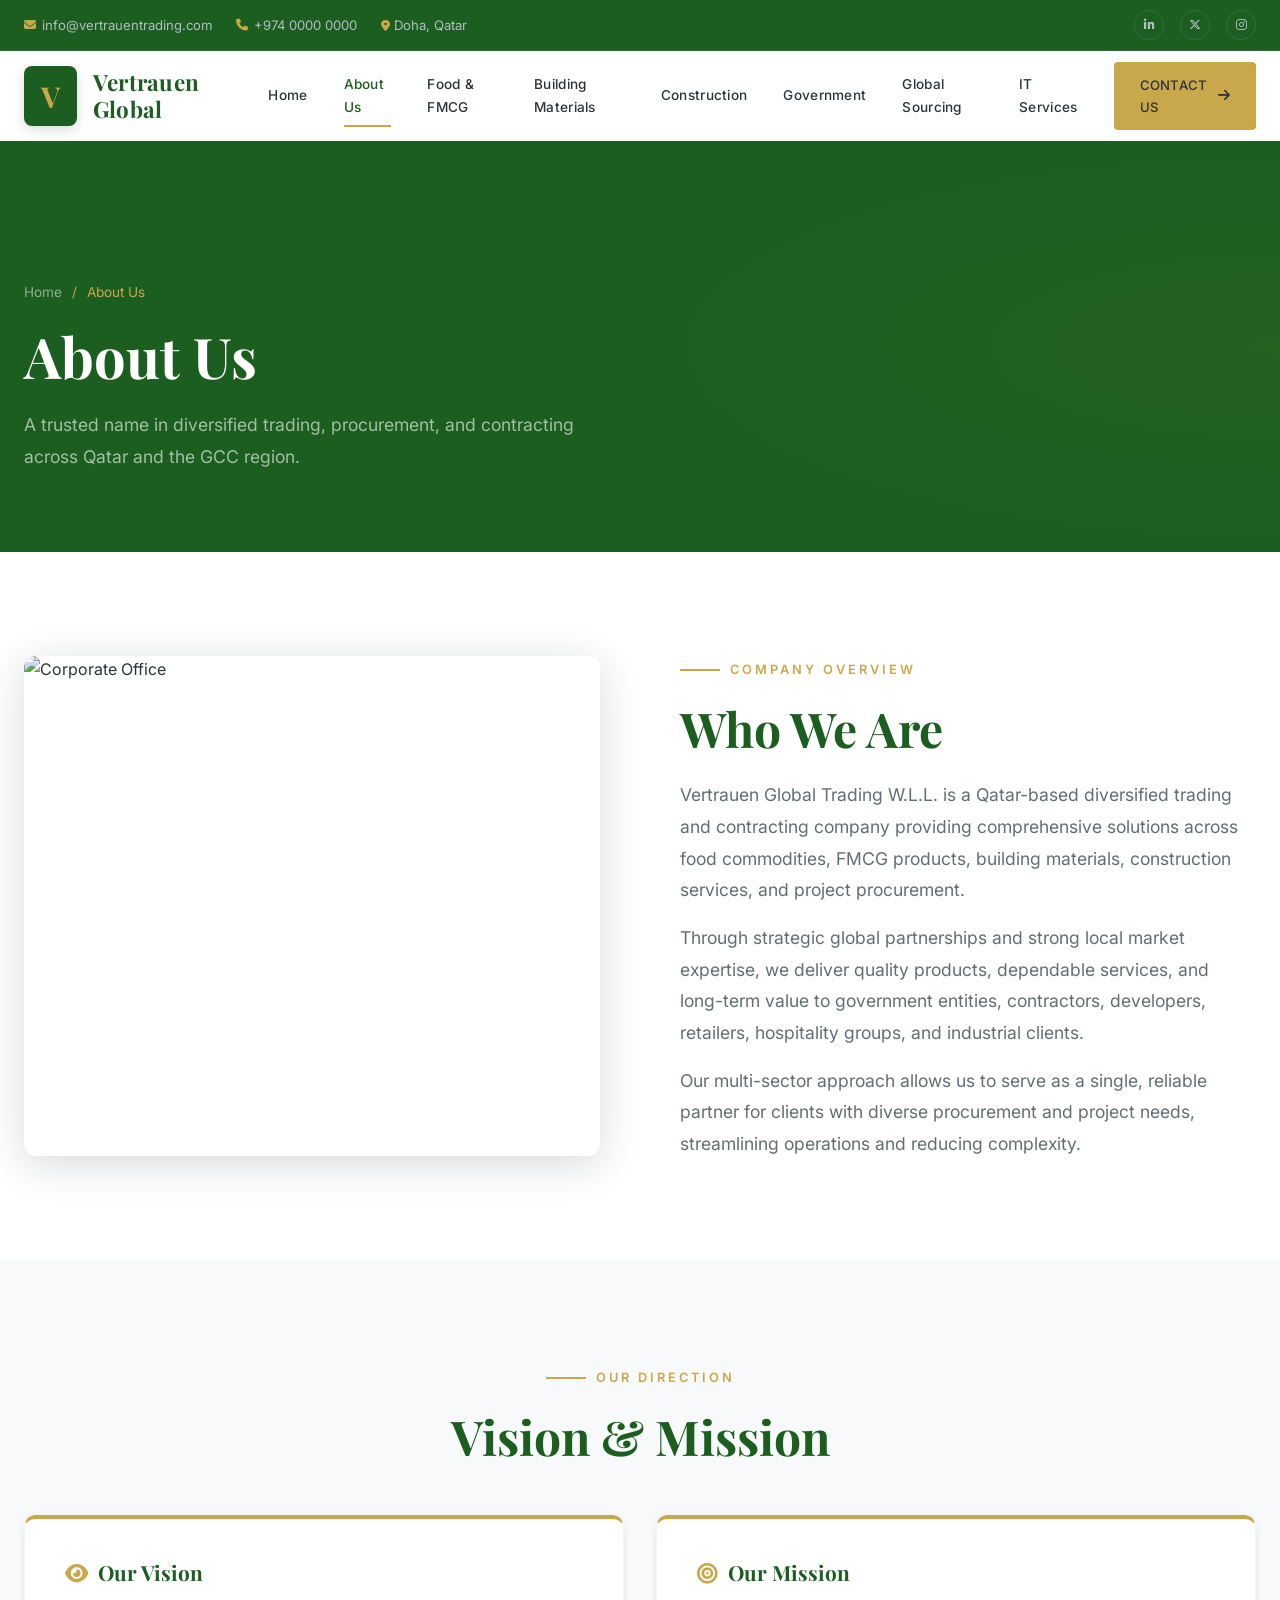
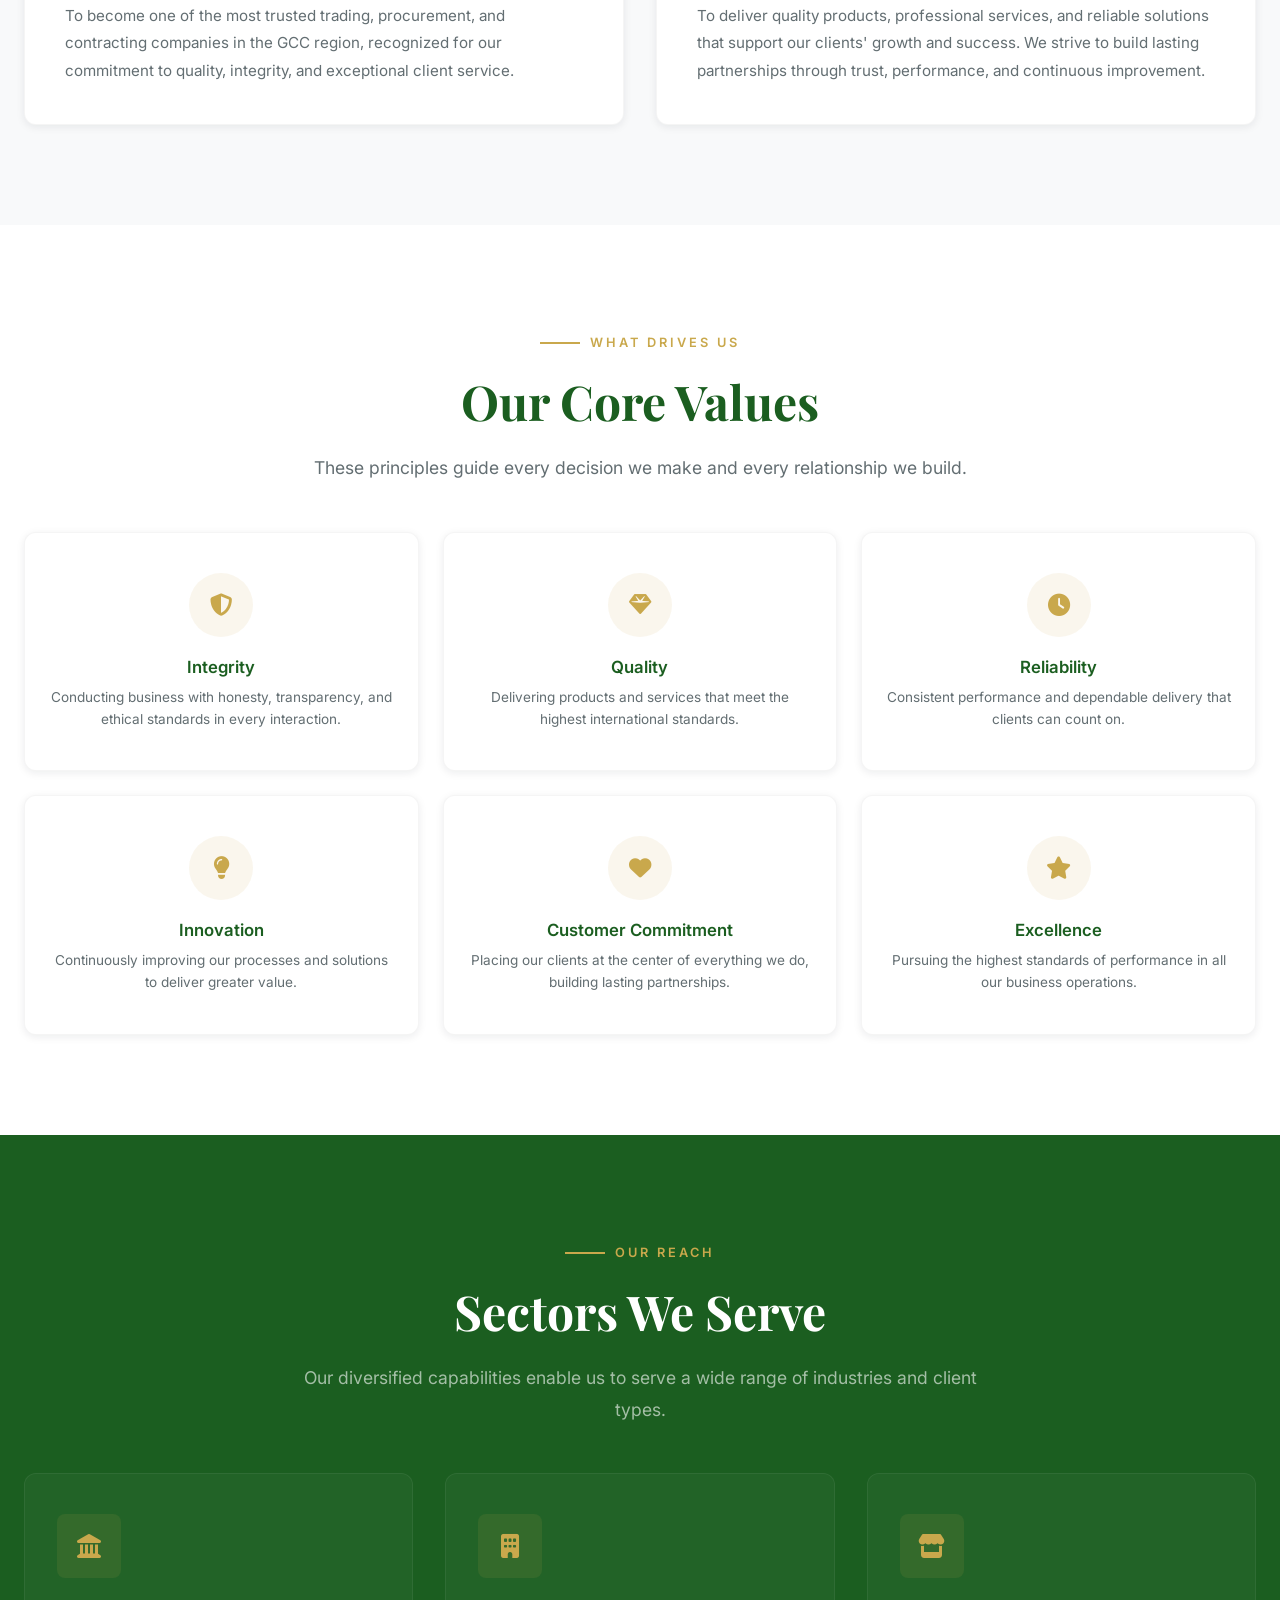
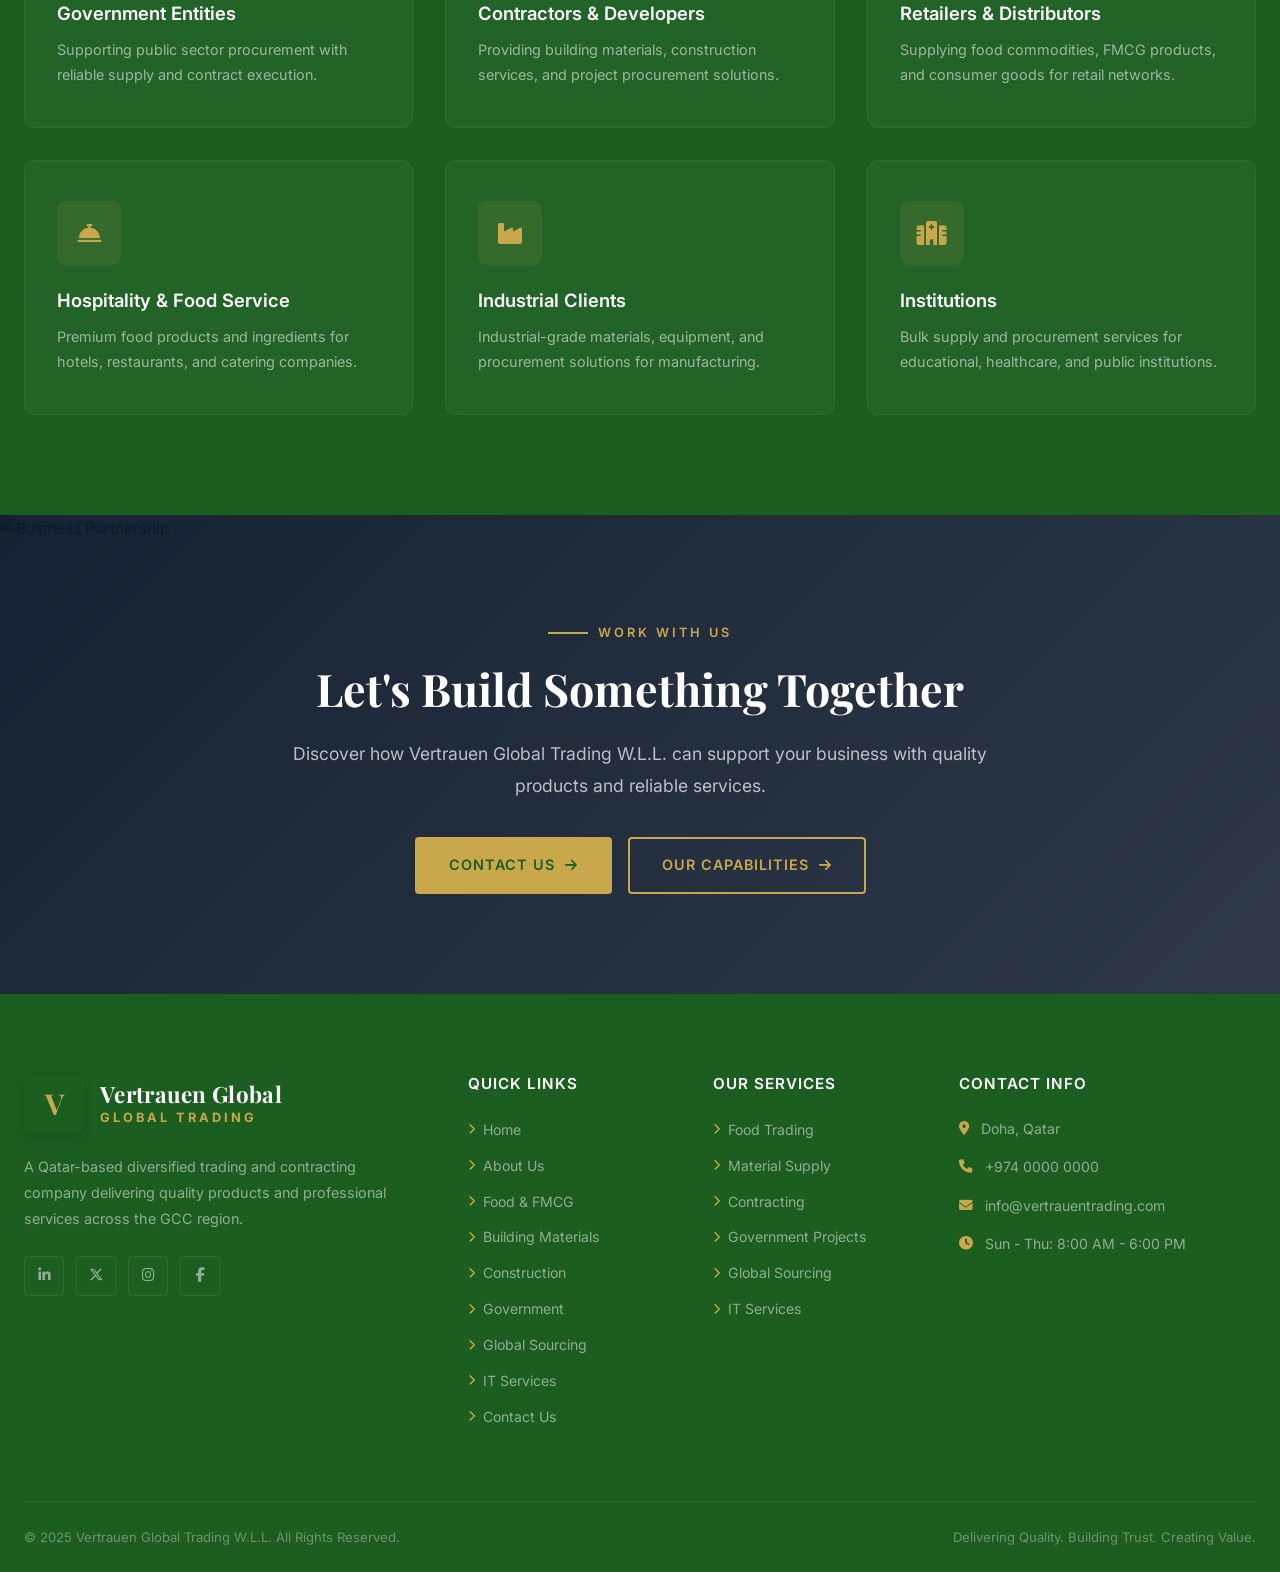
==== about.html @ f5f372e2 "Initial commit" ====
<!DOCTYPE html>
<html lang="en">
<head>
  <meta charset="UTF-8">
  <meta name="viewport" content="width=device-width, initial-scale=1.0">
  <title>About Us | Vertrauen Global Trading W.L.L.</title>
  <meta name="description" content="Learn about Vertrauen Global Trading W.L.L. - our vision, mission, core values, and commitment to delivering quality across Qatar and the GCC.">
  <link rel="stylesheet" href="css/style.css">
  <link rel="stylesheet" href="https://cdnjs.cloudflare.com/ajax/libs/font-awesome/6.5.1/css/all.min.css">
</head>
<body>

  <div class="top-bar">
    <div class="container">
      <div class="top-bar-left">
        <a href="mailto:info@vertrauentrading.com"><i class="fas fa-envelope"></i> info@vertrauentrading.com</a>
        <a href="tel:+97400000000"><i class="fas fa-phone"></i> +974 0000 0000</a>
        <span><i class="fas fa-map-marker-alt"></i> Doha, Qatar</span>
      </div>
      <div class="top-bar-right">
        <a href="#" aria-label="LinkedIn"><i class="fab fa-linkedin-in"></i></a>
        <a href="#" aria-label="Twitter"><i class="fab fa-x-twitter"></i></a>
        <a href="#" aria-label="Instagram"><i class="fab fa-instagram"></i></a>
      </div>
    </div>
  </div>

  <header class="header">
    <div class="container">
      <a href="index.html" class="logo">
        <div class="logo-icon"><span>V</span></div>
        <div class="logo-text">
          <span class="company-name">Vertrauen Global</span>
        </div>
      </a>
      <nav class="nav-menu">
        <a href="index.html">Home</a>
        <a href="about.html" class="active">About Us</a>
        <a href="food-fmcg.html">Food & FMCG</a>
        <a href="building-materials.html">Building Materials</a>
        <a href="construction.html">Construction</a>
        <a href="government.html">Government</a>
        <a href="global-sourcing.html">Global Sourcing</a>
        <a href="it-services.html">IT Services</a>
        <div class="nav-cta">
          <a href="contact.html" class="btn btn-primary">Contact Us <i class="fas fa-arrow-right"></i></a>
        </div>
      </nav>
      <div class="hamburger">
        <span></span>
        <span></span>
        <span></span>
      </div>
    </div>
  </header>

  <div class="mobile-overlay"></div>

  <section class="page-header">
    <div class="container">
      <div class="breadcrumb">
        <a href="index.html">Home</a>
        <span class="separator">/</span>
        <span class="current">About Us</span>
      </div>
      <h1>About Us</h1>
      <p>A trusted name in diversified trading, procurement, and contracting across Qatar and the GCC region.</p>
    </div>
  </section>

  <section class="section-padding">
    <div class="container">
      <div class="about-content-section">
        <div class="about-image fade-in-left">
          <img src="https://images.unsplash.com/photo-1486406146926-c627a92ad1ab?w=800&q=80" alt="Corporate Office">
        </div>
        <div class="fade-in-right">
          <span class="section-label">Company Overview</span>
          <h2 class="section-title">Who We Are</h2>
          <p class="section-subtitle">Vertrauen Global Trading W.L.L. is a Qatar-based diversified trading and contracting company providing comprehensive solutions across food commodities, FMCG products, building materials, construction services, and project procurement.</p>
          <p class="section-subtitle" style="margin-top: 16px;">Through strategic global partnerships and strong local market expertise, we deliver quality products, dependable services, and long-term value to government entities, contractors, developers, retailers, hospitality groups, and industrial clients.</p>
          <p class="section-subtitle" style="margin-top: 16px;">Our multi-sector approach allows us to serve as a single, reliable partner for clients with diverse procurement and project needs, streamlining operations and reducing complexity.</p>
        </div>
      </div>
    </div>
  </section>

  <section class="section-padding bg-light">
    <div class="container">
      <div style="text-align: center;" class="fade-in">
        <span class="section-label" style="justify-content: center;">Our Direction</span>
        <h2 class="section-title">Vision & Mission</h2>
      </div>
      <div class="vision-mission-grid">
        <div class="vm-card fade-in">
          <h3><i class="fas fa-eye text-gold" style="margin-right: 10px;"></i>Our Vision</h3>
          <p>To become one of the most trusted trading, procurement, and contracting companies in the GCC region, recognized for our commitment to quality, integrity, and exceptional client service.</p>
        </div>
        <div class="vm-card fade-in">
          <h3><i class="fas fa-bullseye text-gold" style="margin-right: 10px;"></i>Our Mission</h3>
          <p>To deliver quality products, professional services, and reliable solutions that support our clients' growth and success. We strive to build lasting partnerships through trust, performance, and continuous improvement.</p>
        </div>
      </div>
    </div>
  </section>

  <section class="section-padding">
    <div class="container">
      <div style="text-align: center;" class="fade-in">
        <span class="section-label" style="justify-content: center;">What Drives Us</span>
        <h2 class="section-title">Our Core Values</h2>
        <p class="section-subtitle" style="margin: 0 auto;">These principles guide every decision we make and every relationship we build.</p>
      </div>
      <div class="values-grid">
        <div class="value-card fade-in">
          <div class="value-card-icon"><i class="fas fa-shield-alt"></i></div>
          <h3>Integrity</h3>
          <p>Conducting business with honesty, transparency, and ethical standards in every interaction.</p>
        </div>
        <div class="value-card fade-in">
          <div class="value-card-icon"><i class="fas fa-gem"></i></div>
          <h3>Quality</h3>
          <p>Delivering products and services that meet the highest international standards.</p>
        </div>
        <div class="value-card fade-in">
          <div class="value-card-icon"><i class="fas fa-clock"></i></div>
          <h3>Reliability</h3>
          <p>Consistent performance and dependable delivery that clients can count on.</p>
        </div>
        <div class="value-card fade-in">
          <div class="value-card-icon"><i class="fas fa-lightbulb"></i></div>
          <h3>Innovation</h3>
          <p>Continuously improving our processes and solutions to deliver greater value.</p>
        </div>
        <div class="value-card fade-in">
          <div class="value-card-icon"><i class="fas fa-heart"></i></div>
          <h3>Customer Commitment</h3>
          <p>Placing our clients at the center of everything we do, building lasting partnerships.</p>
        </div>
        <div class="value-card fade-in">
          <div class="value-card-icon"><i class="fas fa-star"></i></div>
          <h3>Excellence</h3>
          <p>Pursuing the highest standards of performance in all our business operations.</p>
        </div>
      </div>
    </div>
  </section>

  <section class="section-padding bg-navy">
    <div class="container">
      <div style="text-align: center;" class="fade-in">
        <span class="section-label" style="justify-content: center;">Our Reach</span>
        <h2 class="section-title" style="color: var(--white);">Sectors We Serve</h2>
        <p class="section-subtitle" style="margin: 0 auto; color: rgba(255,255,255,0.6);">Our diversified capabilities enable us to serve a wide range of industries and client types.</p>
      </div>
      <div class="why-grid" style="margin-top: 48px;">
        <div class="why-card fade-in">
          <div class="why-card-icon"><i class="fas fa-landmark"></i></div>
          <h3>Government Entities</h3>
          <p>Supporting public sector procurement with reliable supply and contract execution.</p>
        </div>
        <div class="why-card fade-in">
          <div class="why-card-icon"><i class="fas fa-building"></i></div>
          <h3>Contractors & Developers</h3>
          <p>Providing building materials, construction services, and project procurement solutions.</p>
        </div>
        <div class="why-card fade-in">
          <div class="why-card-icon"><i class="fas fa-store"></i></div>
          <h3>Retailers & Distributors</h3>
          <p>Supplying food commodities, FMCG products, and consumer goods for retail networks.</p>
        </div>
        <div class="why-card fade-in">
          <div class="why-card-icon"><i class="fas fa-concierge-bell"></i></div>
          <h3>Hospitality & Food Service</h3>
          <p>Premium food products and ingredients for hotels, restaurants, and catering companies.</p>
        </div>
        <div class="why-card fade-in">
          <div class="why-card-icon"><i class="fas fa-industry"></i></div>
          <h3>Industrial Clients</h3>
          <p>Industrial-grade materials, equipment, and procurement solutions for manufacturing.</p>
        </div>
        <div class="why-card fade-in">
          <div class="why-card-icon"><i class="fas fa-hospital"></i></div>
          <h3>Institutions</h3>
          <p>Bulk supply and procurement services for educational, healthcare, and public institutions.</p>
        </div>
      </div>
    </div>
  </section>

  <section class="cta-section">
    <div class="cta-bg">
      <img src="https://images.unsplash.com/photo-1497366216548-37526070297c?w=1920&q=80" alt="Business Partnership">
      <div class="overlay"></div>
    </div>
    <div class="container">
      <div class="cta-content fade-in">
        <span class="section-label" style="justify-content: center;">Work With Us</span>
        <h2>Let's Build Something Together</h2>
        <p>Discover how Vertrauen Global Trading W.L.L. can support your business with quality products and reliable services.</p>
        <div class="cta-buttons">
          <a href="contact.html" class="btn btn-primary">Contact Us <i class="fas fa-arrow-right"></i></a>
          <a href="global-sourcing.html" class="btn btn-outline-gold">Our Capabilities <i class="fas fa-arrow-right"></i></a>
        </div>
      </div>
    </div>
  </section>

  <footer class="footer">
    <div class="container">
      <div class="footer-grid">
        <div class="footer-brand">
          <a href="index.html" class="logo">
            <div class="logo-icon"><span>V</span></div>
            <div class="logo-text">
              <span class="company-name">Vertrauen Global</span>
              <span class="company-tagline">Global Trading</span>
            </div>
          </a>
          <p>A Qatar-based diversified trading and contracting company delivering quality products and professional services across the GCC region.</p>
          <div class="footer-social">
            <a href="#" aria-label="LinkedIn"><i class="fab fa-linkedin-in"></i></a>
            <a href="#" aria-label="Twitter"><i class="fab fa-x-twitter"></i></a>
            <a href="#" aria-label="Instagram"><i class="fab fa-instagram"></i></a>
            <a href="#" aria-label="Facebook"><i class="fab fa-facebook-f"></i></a>
          </div>
        </div>
        <div class="footer-column">
          <h4>Quick Links</h4>
          <ul>
            <li><a href="index.html"><i class="fas fa-chevron-right"></i> Home</a></li>
            <li><a href="about.html"><i class="fas fa-chevron-right"></i> About Us</a></li>
            <li><a href="food-fmcg.html"><i class="fas fa-chevron-right"></i> Food & FMCG</a></li>
            <li><a href="building-materials.html"><i class="fas fa-chevron-right"></i> Building Materials</a></li>
            <li><a href="construction.html"><i class="fas fa-chevron-right"></i> Construction</a></li>
            <li><a href="government.html"><i class="fas fa-chevron-right"></i> Government</a></li>
            <li><a href="global-sourcing.html"><i class="fas fa-chevron-right"></i> Global Sourcing</a></li>
            <li><a href="it-services.html"><i class="fas fa-chevron-right"></i> IT Services</a></li>
            <li><a href="contact.html"><i class="fas fa-chevron-right"></i> Contact Us</a></li>
          </ul>
        </div>
        <div class="footer-column">
          <h4>Our Services</h4>
          <ul>
            <li><a href="food-fmcg.html"><i class="fas fa-chevron-right"></i> Food Trading</a></li>
            <li><a href="building-materials.html"><i class="fas fa-chevron-right"></i> Material Supply</a></li>
            <li><a href="construction.html"><i class="fas fa-chevron-right"></i> Contracting</a></li>
            <li><a href="government.html"><i class="fas fa-chevron-right"></i> Government Projects</a></li>
            <li><a href="global-sourcing.html"><i class="fas fa-chevron-right"></i> Global Sourcing</a></li>
            <li><a href="it-services.html"><i class="fas fa-chevron-right"></i> IT Services</a></li>
          </ul>
        </div>
        <div class="footer-column">
          <h4>Contact Info</h4>
          <div class="footer-contact-item">
            <i class="fas fa-map-marker-alt"></i>
            <p>Doha, Qatar</p>
          </div>
          <div class="footer-contact-item">
            <i class="fas fa-phone"></i>
            <p>+974 0000 0000</p>
          </div>
          <div class="footer-contact-item">
            <i class="fas fa-envelope"></i>
            <p>info@vertrauentrading.com</p>
          </div>
          <div class="footer-contact-item">
            <i class="fas fa-clock"></i>
            <p>Sun - Thu: 8:00 AM - 6:00 PM</p>
          </div>
        </div>
      </div>
      <div class="footer-bottom">
        <p>&copy; 2025 Vertrauen Global Trading W.L.L. All Rights Reserved.</p>
        <p>Delivering Quality. Building Trust. Creating Value.</p>
      </div>
    </div>
  </footer>

  <script src="js/main.js"></script>
</body>
</html>
---- css/style.css ----
@import url('https://fonts.googleapis.com/css2?family=Inter:wght@300;400;500;600;700;800;900&family=Playfair+Display:wght@400;500;600;700&display=swap');

:root {
  --navy: #1b5e20;
  --navy-light: #2e7d32;
  --navy-medium: #256d2b;
  --dark-grey: #2d3436;
  --medium-grey: #636e72;
  --light-grey: #b2bec3;
  --off-white: #f8f9fa;
  --white: #ffffff;
  --gold: #c9a84c;
  --gold-light: #d4b85a;
  --gold-dark: #b8973f;
  --shadow-sm: 0 2px 8px rgba(10, 22, 40, 0.08);
  --shadow-md: 0 4px 20px rgba(10, 22, 40, 0.12);
  --shadow-lg: 0 8px 40px rgba(10, 22, 40, 0.16);
  --shadow-xl: 0 16px 60px rgba(10, 22, 40, 0.2);
  --transition: all 0.3s cubic-bezier(0.4, 0, 0.2, 1);
  --transition-slow: all 0.5s cubic-bezier(0.4, 0, 0.2, 1);
  --radius-sm: 4px;
  --radius-md: 8px;
  --radius-lg: 12px;
  --radius-xl: 16px;
  --max-width: 1280px;
}

*, *::before, *::after {
  margin: 0;
  padding: 0;
  box-sizing: border-box;
}

html {
  scroll-behavior: smooth;
  font-size: 16px;
}

body {
  font-family: 'Inter', -apple-system, BlinkMacSystemFont, sans-serif;
  color: var(--dark-grey);
  background: var(--white);
  line-height: 1.7;
  overflow-x: hidden;
  -webkit-font-smoothing: antialiased;
  -moz-osx-font-smoothing: grayscale;
}

h1, h2, h3, h4, h5, h6 {
  font-family: 'Playfair Display', Georgia, serif;
  color: var(--navy);
  line-height: 1.3;
  font-weight: 700;
}

a {
  text-decoration: none;
  color: inherit;
  transition: var(--transition);
}

img {
  max-width: 100%;
  height: auto;
  display: block;
}

ul {
  list-style: none;
}

.container {
  max-width: var(--max-width);
  margin: 0 auto;
  padding: 0 24px;
}

.section-padding {
  padding: 100px 0;
}

.section-padding-sm {
  padding: 60px 0;
}

.bg-navy {
  background-color: var(--navy);
}

.bg-light {
  background-color: var(--off-white);
}

.text-gold {
  color: var(--gold);
}

.text-white {
  color: var(--white);
}

.section-label {
  display: inline-flex;
  align-items: center;
  gap: 10px;
  font-family: 'Inter', sans-serif;
  font-size: 0.8rem;
  font-weight: 600;
  text-transform: uppercase;
  letter-spacing: 3px;
  color: var(--gold);
  margin-bottom: 16px;
}

.section-label::before {
  content: '';
  display: inline-block;
  width: 40px;
  height: 2px;
  background: var(--gold);
}

.section-title {
  font-size: clamp(2rem, 4vw, 3rem);
  margin-bottom: 20px;
  color: var(--navy);
}

.section-subtitle {
  font-family: 'Inter', sans-serif;
  font-size: 1.1rem;
  color: var(--medium-grey);
  max-width: 680px;
  line-height: 1.8;
  font-weight: 400;
}

.btn {
  display: inline-flex;
  align-items: center;
  gap: 10px;
  padding: 14px 32px;
  font-family: 'Inter', sans-serif;
  font-size: 0.9rem;
  font-weight: 600;
  border: 2px solid transparent;
  border-radius: var(--radius-sm);
  cursor: pointer;
  transition: var(--transition);
  text-transform: uppercase;
  letter-spacing: 1px;
  position: relative;
  overflow: hidden;
}

.btn-primary {
  background: var(--gold);
  color: var(--navy);
  border-color: var(--gold);
}

.btn-primary:hover {
  background: var(--gold-dark);
  border-color: var(--gold-dark);
  transform: translateY(-2px);
  box-shadow: 0 8px 24px rgba(201, 168, 76, 0.3);
}

.btn-secondary {
  background: transparent;
  color: var(--white);
  border-color: var(--white);
}

.btn-secondary:hover {
  background: var(--white);
  color: var(--navy);
  transform: translateY(-2px);
}

.btn-outline {
  background: transparent;
  color: var(--navy);
  border-color: var(--navy);
}

.btn-outline:hover {
  background: var(--navy);
  color: var(--white);
  transform: translateY(-2px);
}

.btn-outline-gold {
  background: transparent;
  color: var(--gold);
  border-color: var(--gold);
}

.btn-outline-gold:hover {
  background: var(--gold);
  color: var(--navy);
  transform: translateY(-2px);
}

.btn i {
  font-size: 0.85rem;
  transition: var(--transition);
}

.btn:hover i {
  transform: translateX(4px);
}

/* ========== TOP BAR ========== */
.top-bar {
  background: var(--navy);
  padding: 10px 0;
  border-bottom: 1px solid rgba(255, 255, 255, 0.08);
  font-size: 0.82rem;
  color: var(--light-grey);
}

.top-bar .container {
  display: flex;
  justify-content: space-between;
  align-items: center;
}

.top-bar-left {
  display: flex;
  align-items: center;
  gap: 24px;
}

.top-bar-left a {
  color: var(--light-grey);
  display: flex;
  align-items: center;
  gap: 6px;
}

.top-bar-left a:hover {
  color: var(--gold);
}

.top-bar-left i {
  color: var(--gold);
  font-size: 0.75rem;
}

.top-bar-right {
  display: flex;
  align-items: center;
  gap: 16px;
}

.top-bar-right a {
  color: var(--light-grey);
  width: 30px;
  height: 30px;
  display: flex;
  align-items: center;
  justify-content: center;
  border-radius: 50%;
  border: 1px solid rgba(255, 255, 255, 0.1);
  font-size: 0.75rem;
}

.top-bar-right a:hover {
  color: var(--gold);
  border-color: var(--gold);
}

/* ========== HEADER / NAVBAR ========== */
.header {
  background: var(--white);
  position: sticky;
  top: 0;
  z-index: 1000;
  transition: var(--transition);
  box-shadow: none;
}

.header.scrolled {
  box-shadow: var(--shadow-md);
}

.header .container {
  display: flex;
  justify-content: space-between;
  align-items: center;
  padding-top: 0;
  padding-bottom: 0;
  min-height: 90px;
}

.logo {
  display: flex;
  align-items: center;
  gap: 16px;
  z-index: 1001;
}

.logo-icon {
  width: 60px;
  height: 60px;
  background: var(--navy);
  border-radius: var(--radius-md);
  display: flex;
  align-items: center;
  justify-content: center;
  position: relative;
  box-shadow: 0 4px 12px rgba(10, 22, 40, 0.15);
}

.logo-icon span {
  font-family: 'Playfair Display', serif;
  font-size: 1.8rem;
  font-weight: 700;
  color: var(--gold);
}

.logo-text {
  display: flex;
  flex-direction: column;
  line-height: 1.3;
}

.logo-text .company-name {
  font-family: 'Playfair Display', serif;
  font-size: 1.4rem;
  font-weight: 700;
  color: var(--navy);
  letter-spacing: 0.3px;
  line-height: 1.2;
}

.logo-text .company-tagline {
  font-size: 0.8rem;
  text-transform: uppercase;
  letter-spacing: 3px;
  color: var(--gold);
  font-weight: 700;
  margin-top: 2px;
}

.nav-menu {
  display: flex;
  align-items: center;
  gap: 4px;
}

.nav-menu a {
  font-family: 'Inter', sans-serif;
  font-size: 0.85rem;
  font-weight: 500;
  color: var(--dark-grey);
  padding: 8px 16px;
  border-radius: var(--radius-sm);
  position: relative;
  letter-spacing: 0.3px;
}

.nav-menu a::after {
  content: '';
  position: absolute;
  bottom: 0;
  left: 16px;
  right: 16px;
  height: 2px;
  background: var(--gold);
  transform: scaleX(0);
  transition: var(--transition);
}

.nav-menu a:hover,
.nav-menu a.active {
  color: var(--navy);
}

.nav-menu a:hover::after,
.nav-menu a.active::after {
  transform: scaleX(1);
}

.nav-cta {
  margin-left: 16px;
}

.nav-cta .btn {
  padding: 10px 24px;
  font-size: 0.82rem;
}

.hamburger {
  display: none;
  flex-direction: column;
  gap: 5px;
  cursor: pointer;
  z-index: 1001;
  padding: 8px;
}

.hamburger span {
  width: 24px;
  height: 2px;
  background: var(--navy);
  transition: var(--transition);
  border-radius: 2px;
}

.hamburger.active span:nth-child(1) {
  transform: rotate(45deg) translate(5px, 5px);
}

.hamburger.active span:nth-child(2) {
  opacity: 0;
}

.hamburger.active span:nth-child(3) {
  transform: rotate(-45deg) translate(5px, -5px);
}

/* ========== HERO SECTION ========== */
.hero {
  position: relative;
  min-height: 92vh;
  display: flex;
  align-items: center;
  overflow: hidden;
  background: var(--navy);
}

.hero-slider {
  position: absolute;
  inset: 0;
  z-index: 1;
}

.hero-slide {
  position: absolute;
  inset: 0;
  opacity: 0;
  transition: opacity 1.2s ease;
}

.hero-slide.active {
  opacity: 1;
}

.hero-slide img {
  width: 100%;
  height: 100%;
  object-fit: cover;
}

.hero-overlay {
  position: absolute;
  inset: 0;
  background: linear-gradient(135deg, rgba(10, 22, 40, 0.92) 0%, rgba(10, 22, 40, 0.7) 50%, rgba(10, 22, 40, 0.5) 100%);
  z-index: 2;
}

.hero-content {
  position: relative;
  z-index: 3;
  max-width: 780px;
  padding: 40px 0;
}

.hero-label {
  display: inline-flex;
  align-items: center;
  gap: 12px;
  font-size: 0.95rem;
  font-weight: 700;
  text-transform: uppercase;
  letter-spacing: 3px;
  color: var(--gold);
  margin-bottom: 28px;
  padding: 8px 20px;
  background: rgba(201, 168, 76, 0.1);
  border: 1px solid rgba(201, 168, 76, 0.3);
  border-radius: var(--radius-sm);
}

.hero-label::before {
  content: '';
  width: 40px;
  height: 3px;
  background: var(--gold);
}

.hero h1 {
  font-size: clamp(2.8rem, 6vw, 4.5rem);
  color: var(--white);
  margin-bottom: 24px;
  line-height: 1.15;
  font-weight: 700;
}

.hero h1 .highlight {
  color: var(--gold);
}

.hero p {
  font-size: 1.15rem;
  color: rgba(255, 255, 255, 0.8);
  margin-bottom: 40px;
  line-height: 1.8;
  max-width: 560px;
}

.hero-buttons {
  display: flex;
  gap: 16px;
  flex-wrap: wrap;
}

.hero-stats {
  position: relative;
  z-index: 3;
  display: flex;
  gap: 60px;
  margin-top: 80px;
  padding-top: 40px;
  border-top: 1px solid rgba(255, 255, 255, 0.1);
}

.hero-stat h3 {
  font-family: 'Inter', sans-serif;
  font-size: 2.5rem;
  font-weight: 800;
  color: var(--gold);
  line-height: 1;
  margin-bottom: 4px;
}

.hero-stat p {
  font-size: 0.85rem;
  color: rgba(255, 255, 255, 0.6);
  margin-bottom: 0;
  text-transform: uppercase;
  letter-spacing: 1px;
}

.hero-slider-dots {
  position: absolute;
  bottom: 40px;
  right: 40px;
  z-index: 4;
  display: flex;
  gap: 10px;
}

.hero-slider-dots .dot {
  width: 12px;
  height: 12px;
  border-radius: 50%;
  border: 2px solid rgba(255, 255, 255, 0.4);
  cursor: pointer;
  transition: var(--transition);
}

.hero-slider-dots .dot.active {
  background: var(--gold);
  border-color: var(--gold);
}

/* ========== ABOUT PREVIEW ========== */
.about-preview {
  position: relative;
}

.about-preview .container {
  display: grid;
  grid-template-columns: 1fr 1fr;
  gap: 80px;
  align-items: center;
}

.about-image-wrapper {
  position: relative;
}

.about-image-main {
  border-radius: var(--radius-lg);
  overflow: hidden;
  box-shadow: var(--shadow-lg);
  position: relative;
  z-index: 2;
}

.about-image-main img {
  width: 100%;
  height: 480px;
  object-fit: cover;
}

.about-image-accent {
  position: absolute;
  bottom: -30px;
  right: -30px;
  width: 240px;
  height: 240px;
  background: var(--gold);
  border-radius: var(--radius-lg);
  z-index: 1;
  display: flex;
  align-items: center;
  justify-content: center;
  flex-direction: column;
  padding: 24px;
  text-align: center;
  box-shadow: var(--shadow-lg);
}

.about-image-accent h3 {
  font-family: 'Playfair Display', serif;
  font-size: 1.8rem;
  font-weight: 700;
  color: var(--navy);
  line-height: 1.2;
}

.about-image-accent p {
  font-size: 0.85rem;
  font-weight: 700;
  text-transform: uppercase;
  letter-spacing: 2px;
  color: var(--navy);
  margin-top: 8px;
  line-height: 1.4;
}

.about-content .section-subtitle {
  margin-bottom: 32px;
}

.about-features {
  display: grid;
  grid-template-columns: 1fr 1fr;
  gap: 20px;
  margin-bottom: 36px;
}

.about-feature {
  display: flex;
  align-items: center;
  gap: 12px;
}

.about-feature i {
  width: 36px;
  height: 36px;
  background: rgba(201, 168, 76, 0.1);
  border-radius: 50%;
  display: flex;
  align-items: center;
  justify-content: center;
  color: var(--gold);
  font-size: 0.85rem;
  flex-shrink: 0;
}

.about-feature span {
  font-size: 0.9rem;
  font-weight: 500;
  color: var(--dark-grey);
}

/* ========== DIVISIONS / SERVICES ========== */
.divisions-grid {
  display: grid;
  grid-template-columns: repeat(3, 1fr);
  gap: 32px;
  margin-top: 60px;
}

.division-card {
  background: var(--white);
  border-radius: var(--radius-lg);
  overflow: hidden;
  box-shadow: var(--shadow-sm);
  transition: var(--transition);
  border: 1px solid rgba(0, 0, 0, 0.04);
  position: relative;
}

.division-card:hover {
  transform: translateY(-8px);
  box-shadow: var(--shadow-xl);
}

.division-card-image {
  height: 240px;
  overflow: hidden;
  position: relative;
}

.division-card-image img {
  width: 100%;
  height: 100%;
  object-fit: cover;
  transition: var(--transition-slow);
}

.division-card:hover .division-card-image img {
  transform: scale(1.08);
}

.division-card-image .overlay {
  position: absolute;
  inset: 0;
  background: linear-gradient(to top, rgba(10, 22, 40, 0.7) 0%, transparent 60%);
}

.division-card-icon {
  position: absolute;
  top: 20px;
  right: 20px;
  width: 56px;
  height: 56px;
  background: var(--gold);
  border-radius: var(--radius-md);
  display: flex;
  align-items: center;
  justify-content: center;
  color: var(--navy);
  font-size: 1.4rem;
  z-index: 2;
}

.division-card-body {
  padding: 32px;
}

.division-card-body h3 {
  font-size: 1.35rem;
  margin-bottom: 12px;
}

.division-card-body p {
  font-size: 0.92rem;
  color: var(--medium-grey);
  margin-bottom: 20px;
  line-height: 1.7;
}

.division-card-body .card-link {
  font-family: 'Inter', sans-serif;
  font-size: 0.85rem;
  font-weight: 600;
  color: var(--gold);
  display: inline-flex;
  align-items: center;
  gap: 8px;
  text-transform: uppercase;
  letter-spacing: 1px;
}

.division-card-body .card-link:hover {
  color: var(--gold-dark);
  gap: 12px;
}

/* ========== WHY CHOOSE US ========== */
.why-choose {
  background: var(--navy);
  position: relative;
  overflow: hidden;
}

.why-choose::before {
  content: '';
  position: absolute;
  top: -50%;
  right: -20%;
  width: 600px;
  height: 600px;
  background: radial-gradient(circle, rgba(201, 168, 76, 0.06) 0%, transparent 70%);
  border-radius: 50%;
}

.why-choose .section-title {
  color: var(--white);
}

.why-choose .section-subtitle {
  color: rgba(255, 255, 255, 0.6);
}

.why-grid {
  display: grid;
  grid-template-columns: repeat(3, 1fr);
  gap: 32px;
  margin-top: 60px;
}

.why-card {
  padding: 40px 32px;
  border-radius: var(--radius-lg);
  background: rgba(255, 255, 255, 0.03);
  border: 1px solid rgba(255, 255, 255, 0.06);
  transition: var(--transition);
  position: relative;
}

.why-card:hover {
  background: rgba(255, 255, 255, 0.06);
  transform: translateY(-4px);
  border-color: rgba(201, 168, 76, 0.2);
}

.why-card-icon {
  width: 64px;
  height: 64px;
  background: rgba(201, 168, 76, 0.1);
  border-radius: var(--radius-md);
  display: flex;
  align-items: center;
  justify-content: center;
  margin-bottom: 24px;
  color: var(--gold);
  font-size: 1.5rem;
}

.why-card h3 {
  font-size: 1.15rem;
  color: var(--white);
  margin-bottom: 12px;
  font-family: 'Inter', sans-serif;
  font-weight: 600;
}

.why-card p {
  font-size: 0.9rem;
  color: rgba(255, 255, 255, 0.55);
  line-height: 1.7;
}

/* ========== CTA SECTION ========== */
.cta-section {
  position: relative;
  padding: 100px 0;
  overflow: hidden;
}

.cta-bg {
  position: absolute;
  inset: 0;
}

.cta-bg img {
  width: 100%;
  height: 100%;
  object-fit: cover;
}

.cta-bg .overlay {
  position: absolute;
  inset: 0;
  background: linear-gradient(135deg, rgba(10, 22, 40, 0.95) 0%, rgba(10, 22, 40, 0.85) 100%);
}

.cta-content {
  position: relative;
  z-index: 2;
  text-align: center;
  max-width: 700px;
  margin: 0 auto;
}

.cta-content h2 {
  font-size: clamp(2rem, 4vw, 2.8rem);
  color: var(--white);
  margin-bottom: 20px;
}

.cta-content p {
  font-size: 1.1rem;
  color: rgba(255, 255, 255, 0.7);
  margin-bottom: 36px;
  line-height: 1.8;
}

.cta-buttons {
  display: flex;
  gap: 16px;
  justify-content: center;
  flex-wrap: wrap;
}

/* ========== PAGE HEADER ========== */
.page-header {
  position: relative;
  padding: 140px 0 80px;
  background: var(--navy);
  overflow: hidden;
}

.page-header::before {
  content: '';
  position: absolute;
  top: 0;
  right: 0;
  width: 50%;
  height: 100%;
  background: radial-gradient(ellipse at right, rgba(201, 168, 76, 0.05) 0%, transparent 70%);
}

.page-header .container {
  position: relative;
  z-index: 2;
}

.page-header .breadcrumb {
  display: flex;
  align-items: center;
  gap: 10px;
  font-size: 0.85rem;
  color: rgba(255, 255, 255, 0.5);
  margin-bottom: 16px;
}

.page-header .breadcrumb a {
  color: rgba(255, 255, 255, 0.5);
}

.page-header .breadcrumb a:hover {
  color: var(--gold);
}

.page-header .breadcrumb .separator {
  color: var(--gold);
}

.page-header .breadcrumb .current {
  color: var(--gold);
}

.page-header h1 {
  font-size: clamp(2.2rem, 5vw, 3.5rem);
  color: var(--white);
  margin-bottom: 16px;
}

.page-header p {
  font-size: 1.1rem;
  color: rgba(255, 255, 255, 0.6);
  max-width: 600px;
  line-height: 1.8;
}

/* ========== PRODUCTS / SERVICES GRID ========== */
.products-grid {
  display: grid;
  grid-template-columns: repeat(auto-fill, minmax(280px, 1fr));
  gap: 24px;
  margin-top: 48px;
}

.product-card {
  background: var(--white);
  border-radius: var(--radius-lg);
  overflow: hidden;
  box-shadow: var(--shadow-sm);
  transition: var(--transition);
  border: 1px solid rgba(0, 0, 0, 0.04);
}

.product-card:hover {
  transform: translateY(-4px);
  box-shadow: var(--shadow-md);
}

.product-card-image {
  height: 200px;
  overflow: hidden;
  background: var(--off-white);
}

.product-card-image img {
  width: 100%;
  height: 100%;
  object-fit: cover;
  transition: var(--transition-slow);
}

.product-card:hover .product-card-image img {
  transform: scale(1.05);
}

.product-card-body {
  padding: 24px;
}

.product-card-body h3 {
  font-size: 1.1rem;
  margin-bottom: 8px;
  font-family: 'Inter', sans-serif;
  font-weight: 600;
}

.product-card-body p {
  font-size: 0.88rem;
  color: var(--medium-grey);
  line-height: 1.6;
}

/* ========== SERVICES LIST ========== */
.services-list {
  display: grid;
  grid-template-columns: repeat(auto-fill, minmax(300px, 1fr));
  gap: 24px;
  margin-top: 48px;
}

.service-item {
  display: flex;
  align-items: flex-start;
  gap: 20px;
  padding: 32px;
  background: var(--white);
  border-radius: var(--radius-lg);
  box-shadow: var(--shadow-sm);
  transition: var(--transition);
  border: 1px solid rgba(0, 0, 0, 0.04);
}

.service-item:hover {
  transform: translateY(-4px);
  box-shadow: var(--shadow-md);
  border-color: rgba(201, 168, 76, 0.2);
}

.service-item-icon {
  width: 56px;
  height: 56px;
  background: rgba(201, 168, 76, 0.1);
  border-radius: var(--radius-md);
  display: flex;
  align-items: center;
  justify-content: center;
  color: var(--gold);
  font-size: 1.3rem;
  flex-shrink: 0;
}

.service-item-content h3 {
  font-size: 1.05rem;
  margin-bottom: 8px;
  font-family: 'Inter', sans-serif;
  font-weight: 600;
}

.service-item-content p {
  font-size: 0.88rem;
  color: var(--medium-grey);
  line-height: 1.6;
}

/* ========== ABOUT PAGE ========== */
.about-content-section {
  display: grid;
  grid-template-columns: 1fr 1fr;
  gap: 80px;
  align-items: center;
}

.about-content-section.reverse {
  direction: rtl;
}

.about-content-section.reverse > * {
  direction: ltr;
}

.about-image {
  border-radius: var(--radius-lg);
  overflow: hidden;
  box-shadow: var(--shadow-lg);
}

.about-image img {
  width: 100%;
  height: 500px;
  object-fit: cover;
}

.vision-mission-grid {
  display: grid;
  grid-template-columns: 1fr 1fr;
  gap: 32px;
  margin-top: 48px;
}

.vm-card {
  padding: 40px;
  border-radius: var(--radius-lg);
  background: var(--white);
  box-shadow: var(--shadow-sm);
  border: 1px solid rgba(0, 0, 0, 0.04);
  border-top: 4px solid var(--gold);
}

.vm-card h3 {
  font-size: 1.3rem;
  margin-bottom: 16px;
}

.vm-card p {
  font-size: 0.95rem;
  color: var(--medium-grey);
  line-height: 1.8;
}

.values-grid {
  display: grid;
  grid-template-columns: repeat(3, 1fr);
  gap: 24px;
  margin-top: 48px;
}

.value-card {
  text-align: center;
  padding: 40px 24px;
  border-radius: var(--radius-lg);
  background: var(--white);
  box-shadow: var(--shadow-sm);
  transition: var(--transition);
  border: 1px solid rgba(0, 0, 0, 0.04);
}

.value-card:hover {
  transform: translateY(-4px);
  box-shadow: var(--shadow-md);
}

.value-card-icon {
  width: 64px;
  height: 64px;
  background: rgba(201, 168, 76, 0.1);
  border-radius: 50%;
  display: flex;
  align-items: center;
  justify-content: center;
  margin: 0 auto 20px;
  color: var(--gold);
  font-size: 1.4rem;
}

.value-card h3 {
  font-size: 1.05rem;
  margin-bottom: 8px;
  font-family: 'Inter', sans-serif;
  font-weight: 600;
}

.value-card p {
  font-size: 0.85rem;
  color: var(--medium-grey);
  line-height: 1.6;
}

/* ========== GOVERNMENT PAGE ========== */
.capabilities-grid {
  display: grid;
  grid-template-columns: repeat(auto-fill, minmax(280px, 1fr));
  gap: 24px;
  margin-top: 48px;
}

.capability-card {
  padding: 32px;
  background: var(--white);
  border-radius: var(--radius-lg);
  box-shadow: var(--shadow-sm);
  transition: var(--transition);
  border: 1px solid rgba(0, 0, 0, 0.04);
  border-left: 4px solid var(--gold);
}

.capability-card:hover {
  transform: translateY(-4px);
  box-shadow: var(--shadow-md);
}

.capability-card i {
  font-size: 1.5rem;
  color: var(--gold);
  margin-bottom: 16px;
}

.capability-card h3 {
  font-size: 1.05rem;
  margin-bottom: 8px;
  font-family: 'Inter', sans-serif;
  font-weight: 600;
}

.capability-card p {
  font-size: 0.88rem;
  color: var(--medium-grey);
  line-height: 1.6;
}

/* ========== GLOBAL SOURCING ========== */
.regions-section {
  margin-top: 60px;
}

.regions-grid {
  display: flex;
  flex-wrap: wrap;
  gap: 16px;
  margin-top: 32px;
}

.region-tag {
  display: inline-flex;
  align-items: center;
  gap: 12px;
  padding: 16px 28px;
  background: rgba(201, 168, 76, 0.06);
  border-radius: 50px;
  font-size: 0.95rem;
  font-weight: 600;
  color: var(--navy);
  box-shadow: var(--shadow-sm);
  border: 1px solid rgba(201, 168, 76, 0.15);
  transition: var(--transition);
}

.region-tag:hover {
  background: rgba(201, 168, 76, 0.12);
  border-color: var(--gold);
  box-shadow: var(--shadow-md);
  transform: translateY(-2px);
}

.region-tag i {
  color: var(--gold);
  font-size: 1.2rem;
}

.continent-map {
  width: 32px;
  height: 26px;
  flex-shrink: 0;
  color: var(--gold);
}

.continent-map-lg {
  width: 48px;
  height: 38px;
  color: var(--gold);
}

/* ========== CONTINENT CARDS ========== */
.continent-card {
  border: 1px solid rgba(0, 0, 0, 0.04) !important;
  height: 340px;
  display: flex;
  flex-direction: column;
  position: relative;
  overflow: hidden;
  background-color: var(--navy);
}

.world-map-bg {
  position: absolute;
  inset: 0;
  background-size: cover;
  background-position: center;
  opacity: 0.15;
  filter: grayscale(100%);
  transition: opacity 0.3s ease, filter 0.3s ease;
}

.continent-card:hover .world-map-bg {
  opacity: 0.25;
  filter: grayscale(0%);
}

.continent-overlay {
  background: linear-gradient(to top, rgba(10, 22, 40, 0.95) 0%, rgba(10, 22, 40, 0.7) 50%, rgba(10, 22, 40, 0.2) 100%);
  padding: 32px;
  width: 100%;
  border-radius: var(--radius-lg) var(--radius-lg) 0 0;
  position: relative;
  z-index: 2;
}

.continent-overlay h3 {
  color: var(--white);
  font-size: 1.4rem;
  margin-bottom: 10px;
  font-family: 'Inter', sans-serif;
  font-weight: 600;
}

.continent-overlay p {
  color: rgba(255, 255, 255, 0.9);
  font-size: 0.9rem;
  line-height: 1.7;
}

/* ========== CONTACT PAGE ========== */
.contact-grid {
  display: grid;
  grid-template-columns: 1fr 1.5fr;
  gap: 60px;
  margin-top: 48px;
}

.contact-info-cards {
  display: flex;
  flex-direction: column;
  gap: 24px;
}

.contact-info-card {
  display: flex;
  align-items: flex-start;
  gap: 20px;
  padding: 28px;
  background: var(--white);
  border-radius: var(--radius-lg);
  box-shadow: var(--shadow-sm);
  border: 1px solid rgba(0, 0, 0, 0.04);
}

.contact-info-card-icon {
  width: 52px;
  height: 52px;
  background: rgba(201, 168, 76, 0.1);
  border-radius: var(--radius-md);
  display: flex;
  align-items: center;
  justify-content: center;
  color: var(--gold);
  font-size: 1.2rem;
  flex-shrink: 0;
}

.contact-info-card h3 {
  font-size: 1rem;
  margin-bottom: 4px;
  font-family: 'Inter', sans-serif;
  font-weight: 600;
}

.contact-info-card p {
  font-size: 0.9rem;
  color: var(--medium-grey);
  line-height: 1.6;
}

.contact-form-wrapper {
  background: var(--white);
  padding: 48px;
  border-radius: var(--radius-lg);
  box-shadow: var(--shadow-md);
  border: 1px solid rgba(0, 0, 0, 0.04);
}

.contact-form-wrapper h3 {
  font-size: 1.5rem;
  margin-bottom: 8px;
}

.contact-form-wrapper > p {
  font-size: 0.92rem;
  color: var(--medium-grey);
  margin-bottom: 32px;
}

.form-row {
  display: grid;
  grid-template-columns: 1fr 1fr;
  gap: 20px;
}

.form-group {
  margin-bottom: 20px;
}

.form-group label {
  display: block;
  font-size: 0.85rem;
  font-weight: 500;
  color: var(--dark-grey);
  margin-bottom: 8px;
}

.form-group input,
.form-group textarea,
.form-group select {
  width: 100%;
  padding: 14px 18px;
  border: 1px solid #e0e0e0;
  border-radius: var(--radius-sm);
  font-family: 'Inter', sans-serif;
  font-size: 0.9rem;
  color: var(--dark-grey);
  transition: var(--transition);
  background: var(--off-white);
}

.form-group input:focus,
.form-group textarea:focus,
.form-group select:focus {
  outline: none;
  border-color: var(--gold);
  box-shadow: 0 0 0 3px rgba(201, 168, 76, 0.1);
  background: var(--white);
}

.form-group textarea {
  resize: vertical;
  min-height: 140px;
}

.map-section {
  margin-top: 80px;
  border-radius: var(--radius-lg);
  overflow: hidden;
  box-shadow: var(--shadow-md);
}

.map-section iframe {
  width: 100%;
  height: 400px;
  border: 0;
}

/* ========== PROJECT GALLERY ========== */
.gallery-grid {
  display: grid;
  grid-template-columns: repeat(3, 1fr);
  gap: 24px;
  margin-top: 48px;
}

.gallery-item {
  position: relative;
  border-radius: var(--radius-lg);
  overflow: hidden;
  aspect-ratio: 4/3;
  cursor: pointer;
}

.gallery-item img {
  width: 100%;
  height: 100%;
  object-fit: cover;
  transition: var(--transition-slow);
}

.gallery-item:hover img {
  transform: scale(1.08);
}

.gallery-item .overlay {
  position: absolute;
  inset: 0;
  background: linear-gradient(to top, rgba(10, 22, 40, 0.8) 0%, transparent 60%);
  opacity: 0;
  transition: var(--transition);
  display: flex;
  align-items: flex-end;
  padding: 24px;
}

.gallery-item:hover .overlay {
  opacity: 1;
}

.gallery-item .overlay h3 {
  color: var(--white);
  font-size: 1.1rem;
  font-family: 'Inter', sans-serif;
  font-weight: 600;
}

/* ========== FOOTER ========== */
.footer {
  background: var(--navy);
  padding: 80px 0 0;
  color: rgba(255, 255, 255, 0.6);
}

.footer-grid {
  display: grid;
  grid-template-columns: 2fr 1fr 1fr 1.5fr;
  gap: 48px;
  padding-bottom: 60px;
  border-bottom: 1px solid rgba(255, 255, 255, 0.06);
}

.footer-brand .logo {
  margin-bottom: 20px;
}

.footer-brand .logo .company-name {
  color: var(--white);
}

.footer-brand p {
  font-size: 0.9rem;
  line-height: 1.8;
  margin-bottom: 24px;
  color: rgba(255, 255, 255, 0.5);
}

.footer-social {
  display: flex;
  gap: 12px;
}

.footer-social a {
  width: 40px;
  height: 40px;
  border-radius: var(--radius-sm);
  border: 1px solid rgba(255, 255, 255, 0.1);
  display: flex;
  align-items: center;
  justify-content: center;
  color: rgba(255, 255, 255, 0.5);
  font-size: 0.9rem;
  transition: var(--transition);
}

.footer-social a:hover {
  background: var(--gold);
  border-color: var(--gold);
  color: var(--navy);
}

.footer-column h4 {
  font-family: 'Inter', sans-serif;
  font-size: 0.95rem;
  font-weight: 600;
  color: var(--white);
  margin-bottom: 24px;
  text-transform: uppercase;
  letter-spacing: 1px;
}

.footer-column ul li {
  margin-bottom: 12px;
}

.footer-column ul li a {
  font-size: 0.88rem;
  color: rgba(255, 255, 255, 0.5);
  display: flex;
  align-items: center;
  gap: 8px;
}

.footer-column ul li a:hover {
  color: var(--gold);
  padding-left: 4px;
}

.footer-column ul li a i {
  font-size: 0.7rem;
  color: var(--gold);
}

.footer-contact-item {
  display: flex;
  align-items: flex-start;
  gap: 12px;
  margin-bottom: 16px;
}

.footer-contact-item i {
  color: var(--gold);
  font-size: 0.85rem;
  margin-top: 4px;
}

.footer-contact-item p {
  font-size: 0.88rem;
  color: rgba(255, 255, 255, 0.5);
  line-height: 1.6;
}

.footer-bottom {
  padding: 24px 0;
  display: flex;
  justify-content: space-between;
  align-items: center;
  font-size: 0.82rem;
  color: rgba(255, 255, 255, 0.35);
}

.footer-bottom a {
  color: rgba(255, 255, 255, 0.35);
}

.footer-bottom a:hover {
  color: var(--gold);
}

/* ========== ANIMATIONS ========== */
.fade-in {
  opacity: 0;
  transform: translateY(30px);
  transition: opacity 0.8s ease, transform 0.8s ease;
}

.fade-in.visible {
  opacity: 1;
  transform: translateY(0);
}

.fade-in-left {
  opacity: 0;
  transform: translateX(-40px);
  transition: opacity 0.8s ease, transform 0.8s ease;
}

.fade-in-left.visible {
  opacity: 1;
  transform: translateX(0);
}

.fade-in-right {
  opacity: 0;
  transform: translateX(40px);
  transition: opacity 0.8s ease, transform 0.8s ease;
}

.fade-in-right.visible {
  opacity: 1;
  transform: translateX(0);
}

/* ========== RESPONSIVE ========== */
@media (max-width: 1024px) {
  .divisions-grid {
    grid-template-columns: repeat(2, 1fr);
  }

  .why-grid {
    grid-template-columns: repeat(2, 1fr);
  }

  .footer-grid {
    grid-template-columns: 1fr 1fr;
    gap: 40px;
  }

  .about-preview .container {
    gap: 50px;
  }

  .hero-stats {
    gap: 40px;
  }
}

@media (max-width: 768px) {
  .top-bar {
    display: none;
  }

  .hamburger {
    display: flex;
  }

  .nav-menu {
    position: fixed;
    top: 0;
    right: -100%;
    width: 85%;
    max-width: 380px;
    height: 100vh;
    background: var(--white);
    flex-direction: column;
    align-items: flex-start;
    padding: 100px 32px 40px;
    gap: 0;
    box-shadow: var(--shadow-xl);
    transition: var(--transition);
    overflow-y: auto;
  }

  .nav-menu.active {
    right: 0;
  }

  .nav-menu a {
    width: 100%;
    padding: 14px 0;
    font-size: 1rem;
    border-bottom: 1px solid rgba(0, 0, 0, 0.05);
  }

  .nav-menu a::after {
    display: none;
  }

  .nav-cta {
    margin-left: 0;
    margin-top: 20px;
    width: 100%;
  }

  .nav-cta .btn {
    width: 100%;
    justify-content: center;
  }

  .mobile-overlay {
    display: none;
    position: fixed;
    inset: 0;
    background: rgba(0, 0, 0, 0.5);
    z-index: 999;
  }

  .mobile-overlay.active {
    display: block;
  }

  .hero {
    min-height: 80vh;
  }

  .hero h1 {
    font-size: 2.2rem;
  }

  .hero-stats {
    flex-direction: column;
    gap: 24px;
    margin-top: 40px;
  }

  .hero-slider-dots {
    bottom: 20px;
    right: 20px;
  }

  .about-preview .container {
    grid-template-columns: 1fr;
    gap: 40px;
  }

  .about-image-accent {
    bottom: -20px;
    right: -10px;
    width: 160px;
    height: 160px;
  }

  .about-image-accent h3 {
    font-size: 1.2rem;
  }

  .about-image-accent p {
    font-size: 0.65rem;
    letter-spacing: 1.5px;
  }

  .about-features {
    grid-template-columns: 1fr;
  }

  .divisions-grid {
    grid-template-columns: 1fr;
  }

  .why-grid {
    grid-template-columns: 1fr;
  }

  .section-padding {
    padding: 60px 0;
  }

  .vision-mission-grid {
    grid-template-columns: 1fr;
  }

  .values-grid {
    grid-template-columns: 1fr;
  }

  .about-content-section {
    grid-template-columns: 1fr;
    gap: 40px;
  }

  .about-content-section.reverse {
    direction: ltr;
  }

  .contact-grid {
    grid-template-columns: 1fr;
  }

  .contact-form-wrapper {
    padding: 32px 24px;
  }

  .form-row {
    grid-template-columns: 1fr;
  }

  .gallery-grid {
    grid-template-columns: 1fr;
  }

  .footer-grid {
    grid-template-columns: 1fr;
    gap: 32px;
  }

  .footer-bottom {
    flex-direction: column;
    gap: 12px;
    text-align: center;
  }

  .page-header {
    padding: 100px 0 60px;
  }

  .products-grid {
    grid-template-columns: 1fr;
  }

  .services-list {
    grid-template-columns: 1fr;
  }

  .capabilities-grid {
    grid-template-columns: 1fr;
  }
}

@media (max-width: 480px) {
  .hero-buttons {
    flex-direction: column;
  }

  .hero-buttons .btn {
    width: 100%;
    justify-content: center;
  }

  .cta-buttons {
    flex-direction: column;
    align-items: center;
  }

  .cta-buttons .btn {
    width: 100%;
    justify-content: center;
  }

  .regions-grid {
    flex-direction: column;
  }
}
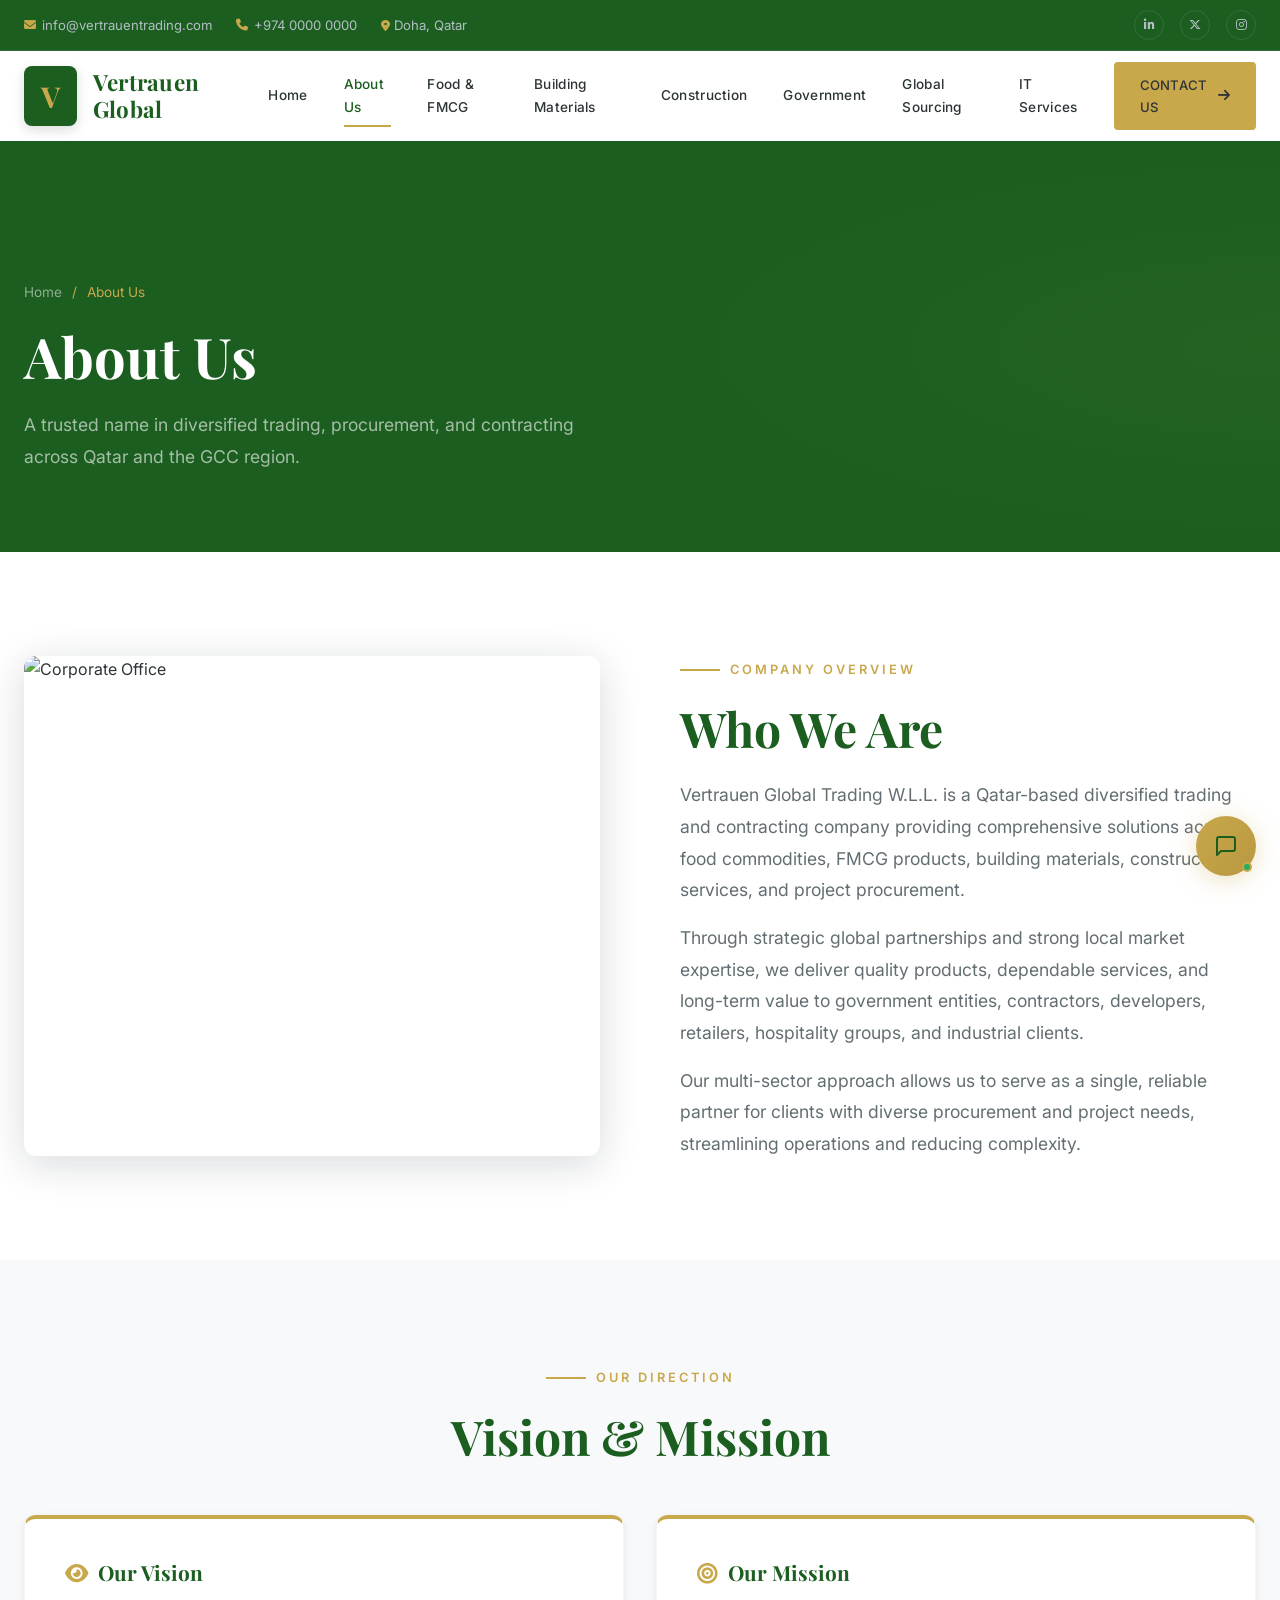
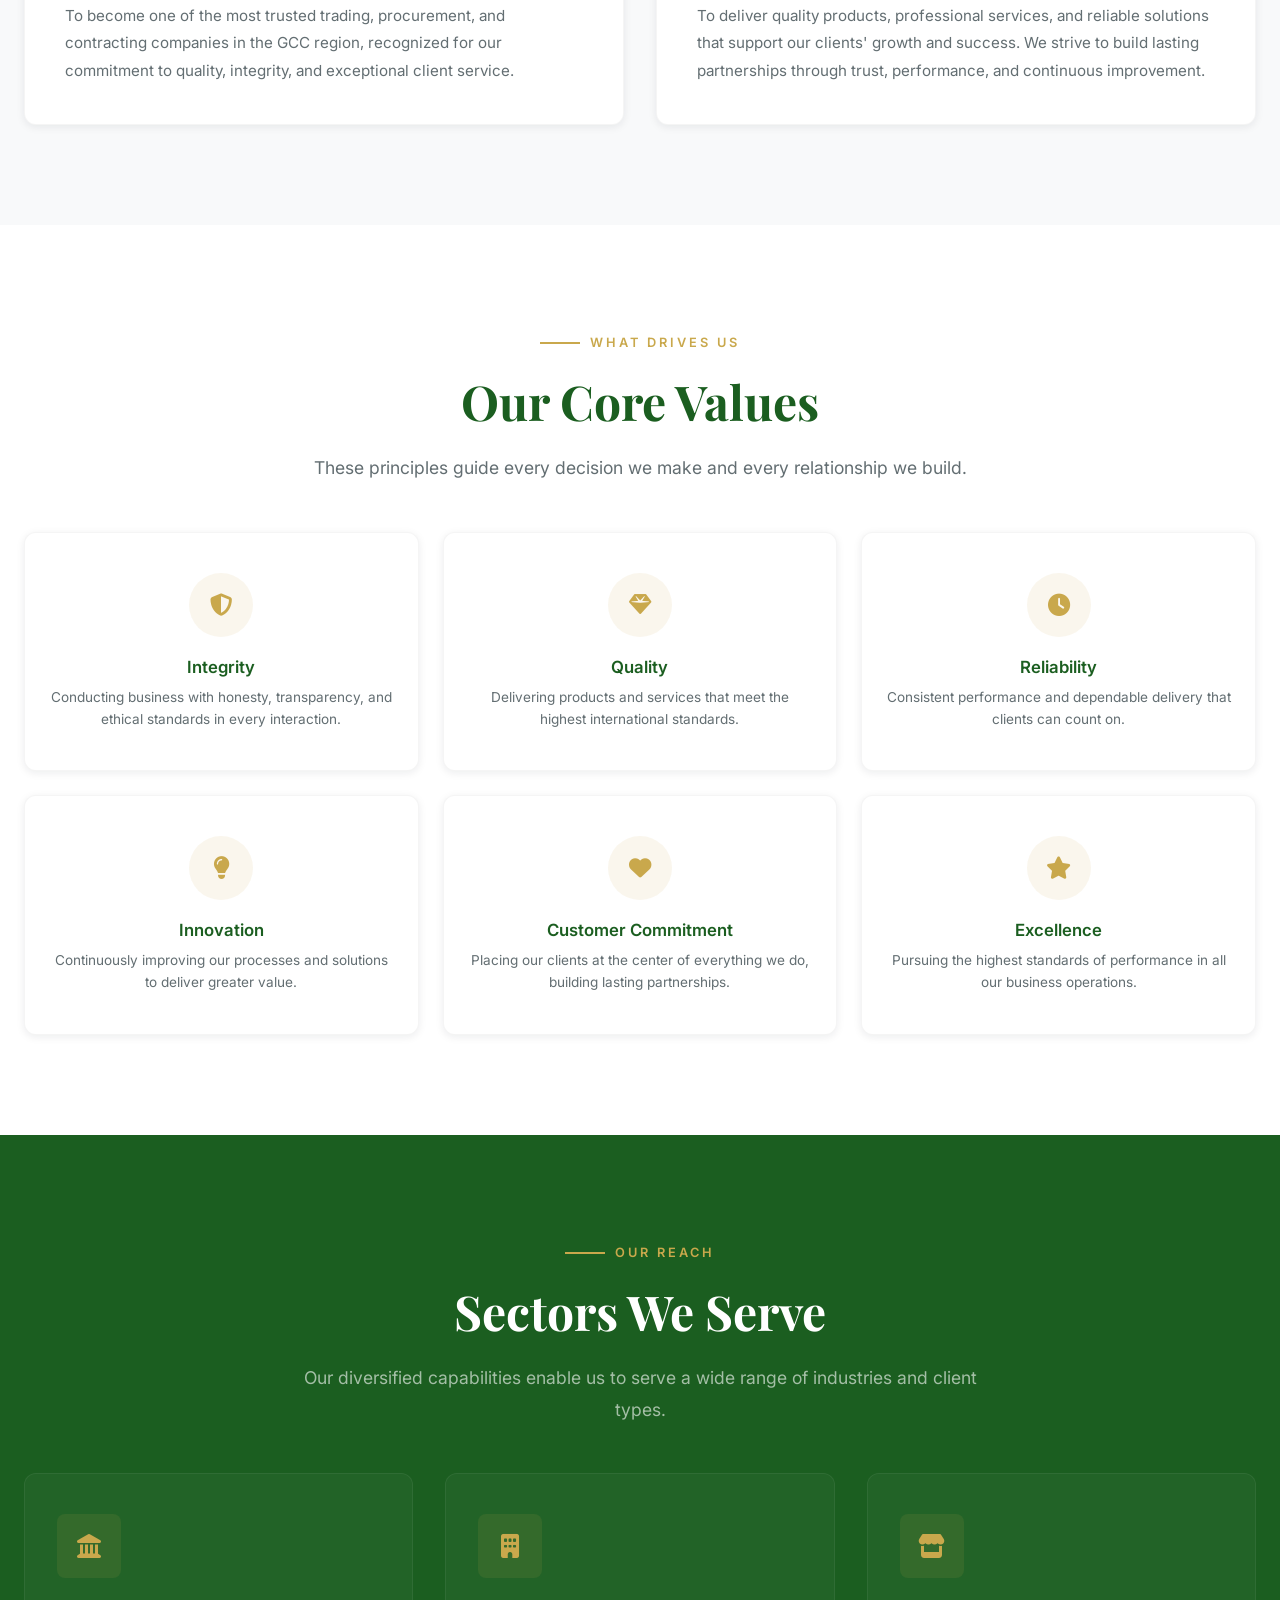
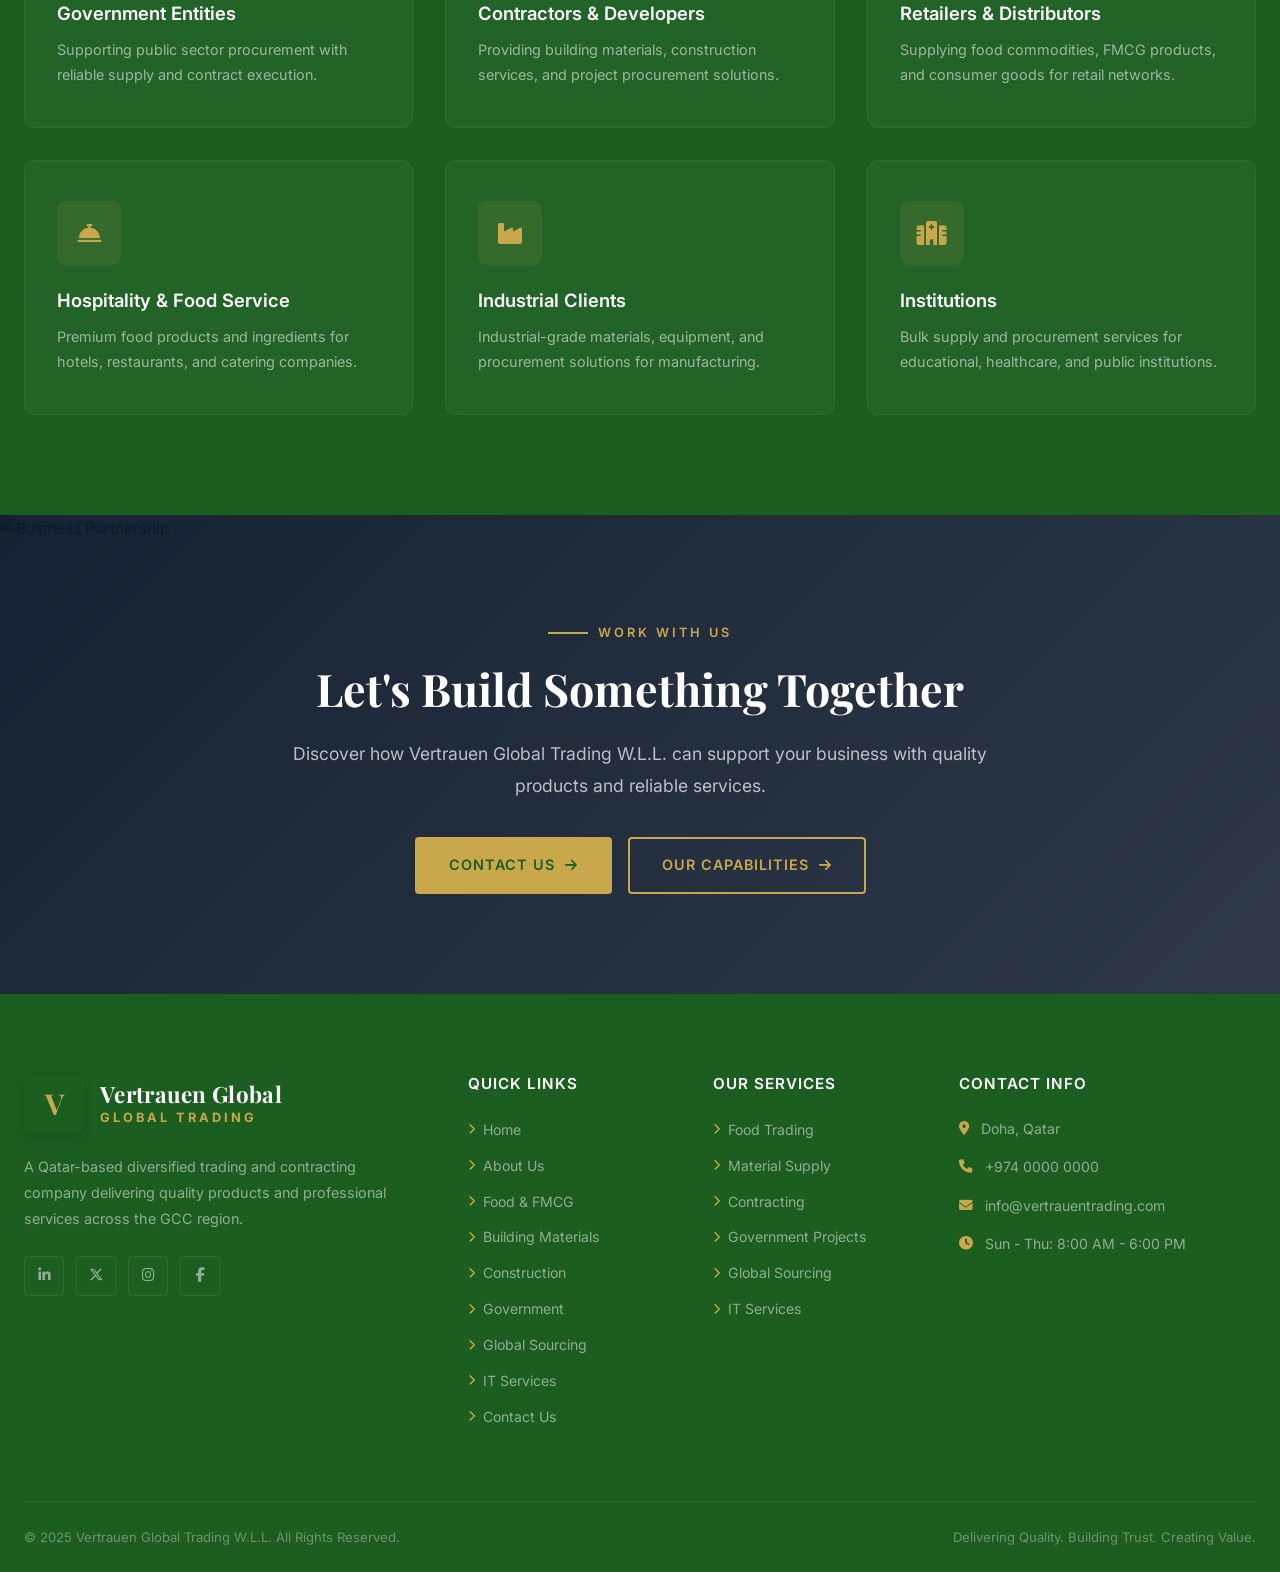
==== commit a03cc8f4: "Add chatbot widget to all pages" ====
--- a/about.html
+++ b/about.html
@@ -278,5 +278,6 @@
   </footer>
 
   <script src="js/main.js"></script>
+  <script src="js/chatbot.js"></script>
 </body>
 </html>
--- a/css/style.css
+++ b/css/style.css
@@ -1869,3 +1869,188 @@
     flex-direction: column;
   }
 }
+
+/* ========== CHATBOT ========== */
+#vg-bot {
+  position: fixed;
+  bottom: 24px;
+  right: 24px;
+  z-index: 9999;
+  font-family: 'Inter', -apple-system, BlinkMacSystemFont, sans-serif;
+}
+#vg-bot-btn {
+  width: 60px;
+  height: 60px;
+  border-radius: 50%;
+  background: linear-gradient(135deg, #c9a84c, #b8973f);
+  color: #1b5e20;
+  border: none;
+  cursor: pointer;
+  box-shadow: 0 4px 24px rgba(201, 168, 76, 0.35);
+  display: flex;
+  align-items: center;
+  justify-content: center;
+  transition: all 0.3s ease;
+  position: relative;
+}
+#vg-bot-btn:hover {
+  transform: scale(1.1);
+  box-shadow: 0 6px 32px rgba(201, 168, 76, 0.5);
+}
+#vg-bot-btn.hidden { display: none; }
+#vg-bot-btn::after {
+  content: '';
+  position: absolute;
+  width: 10px;
+  height: 10px;
+  background: #27ae60;
+  border-radius: 50%;
+  bottom: 4px;
+  right: 4px;
+  border: 2px solid #c9a84c;
+}
+#vg-bot-window {
+  position: absolute;
+  bottom: 0;
+  right: 0;
+  width: 380px;
+  height: 560px;
+  max-height: 80vh;
+  max-width: calc(100vw - 48px);
+  background: #fff;
+  border-radius: 16px;
+  box-shadow: 0 8px 48px rgba(10, 22, 40, 0.2);
+  display: none;
+  flex-direction: column;
+  overflow: hidden;
+  border: 1px solid rgba(0, 0, 0, 0.06);
+}
+#vg-bot-window.open { display: flex; }
+#vg-bot-header {
+  background: linear-gradient(135deg, #1b5e20, #2e7d32);
+  color: #fff;
+  padding: 16px 20px;
+  display: flex;
+  align-items: center;
+  gap: 12px;
+  flex-shrink: 0;
+}
+#vg-bot-header-icon { font-size: 1.5rem; }
+#vg-bot-header-title { font-weight: 600; font-size: 0.95rem; }
+#vg-bot-header-sub { font-size: 0.75rem; opacity: 0.8; }
+#vg-bot-close {
+  margin-left: auto;
+  background: none;
+  border: none;
+  color: #fff;
+  font-size: 1.5rem;
+  cursor: pointer;
+  opacity: 0.7;
+  padding: 0 4px;
+}
+#vg-bot-close:hover { opacity: 1; }
+#vg-bot-messages {
+  flex: 1;
+  overflow-y: auto;
+  padding: 16px;
+  display: flex;
+  flex-direction: column;
+  gap: 8px;
+  background: #f8f9fa;
+}
+.vg-bot-msg {
+  max-width: 85%;
+  padding: 10px 16px;
+  border-radius: 12px;
+  font-size: 0.88rem;
+  line-height: 1.5;
+  word-wrap: break-word;
+  animation: vg-msg-in 0.3s ease;
+}
+@keyframes vg-msg-in {
+  from { opacity: 0; transform: translateY(8px); }
+  to { opacity: 1; transform: translateY(0); }
+}
+.vg-bot-msg-bot {
+  align-self: flex-start;
+  background: #fff;
+  border: 1px solid rgba(0, 0, 0, 0.06);
+  color: #2d3436;
+  border-bottom-left-radius: 4px;
+}
+.vg-bot-msg-user {
+  align-self: flex-end;
+  background: #1b5e20;
+  color: #fff;
+  border-bottom-right-radius: 4px;
+}
+.vg-bot-qr {
+  display: flex;
+  flex-wrap: wrap;
+  gap: 8px;
+  padding: 4px 0;
+  animation: vg-msg-in 0.3s ease;
+}
+.vg-bot-qr-btn {
+  padding: 8px 16px;
+  border-radius: 20px;
+  border: 1px solid #c9a84c;
+  background: rgba(201, 168, 76, 0.06);
+  color: #1b5e20;
+  font-size: 0.82rem;
+  font-family: 'Inter', sans-serif;
+  font-weight: 500;
+  cursor: pointer;
+  transition: all 0.2s ease;
+  white-space: nowrap;
+}
+.vg-bot-qr-btn:hover {
+  background: #c9a84c;
+  color: #1b5e20;
+  border-color: #c9a84c;
+}
+#vg-bot-input-area {
+  display: flex;
+  align-items: center;
+  padding: 12px 16px;
+  gap: 8px;
+  border-top: 1px solid rgba(0,0,0,0.06);
+  background: #fff;
+  flex-shrink: 0;
+}
+#vg-bot-input {
+  flex: 1;
+  padding: 10px 16px;
+  border: 1px solid #e0e0e0;
+  border-radius: 24px;
+  font-family: 'Inter', sans-serif;
+  font-size: 0.88rem;
+  outline: none;
+  transition: border-color 0.2s;
+  background: #f8f9fa;
+}
+#vg-bot-input:focus { border-color: #c9a84c; }
+#vg-bot-send {
+  width: 40px;
+  height: 40px;
+  border-radius: 50%;
+  background: #c9a84c;
+  border: none;
+  color: #1b5e20;
+  cursor: pointer;
+  display: flex;
+  align-items: center;
+  justify-content: center;
+  transition: all 0.2s;
+  flex-shrink: 0;
+}
+#vg-bot-send:hover { background: #b8973f; }
+@media (max-width: 480px) {
+  #vg-bot-window {
+    width: calc(100vw - 32px);
+    height: calc(100vh - 120px);
+    bottom: 0;
+    right: 0;
+  }
+  #vg-bot { bottom: 16px; right: 16px; }
+}
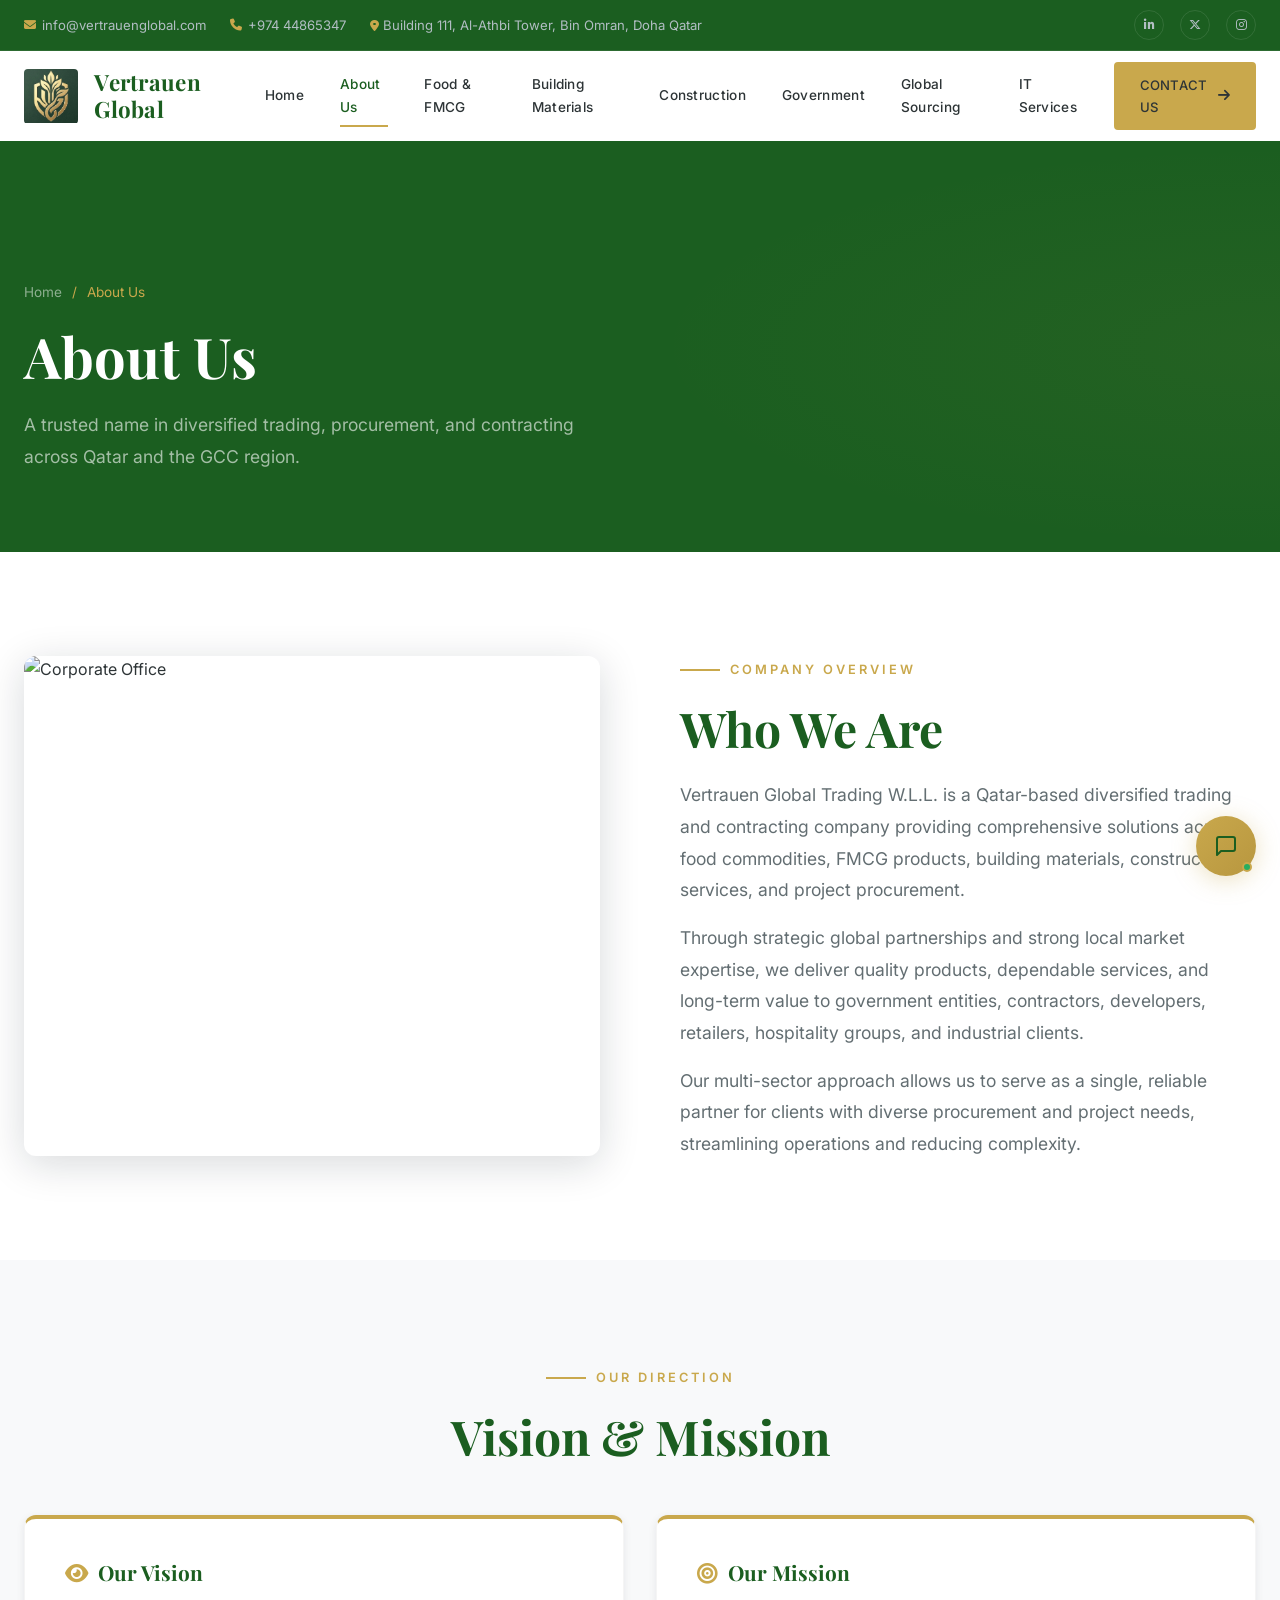
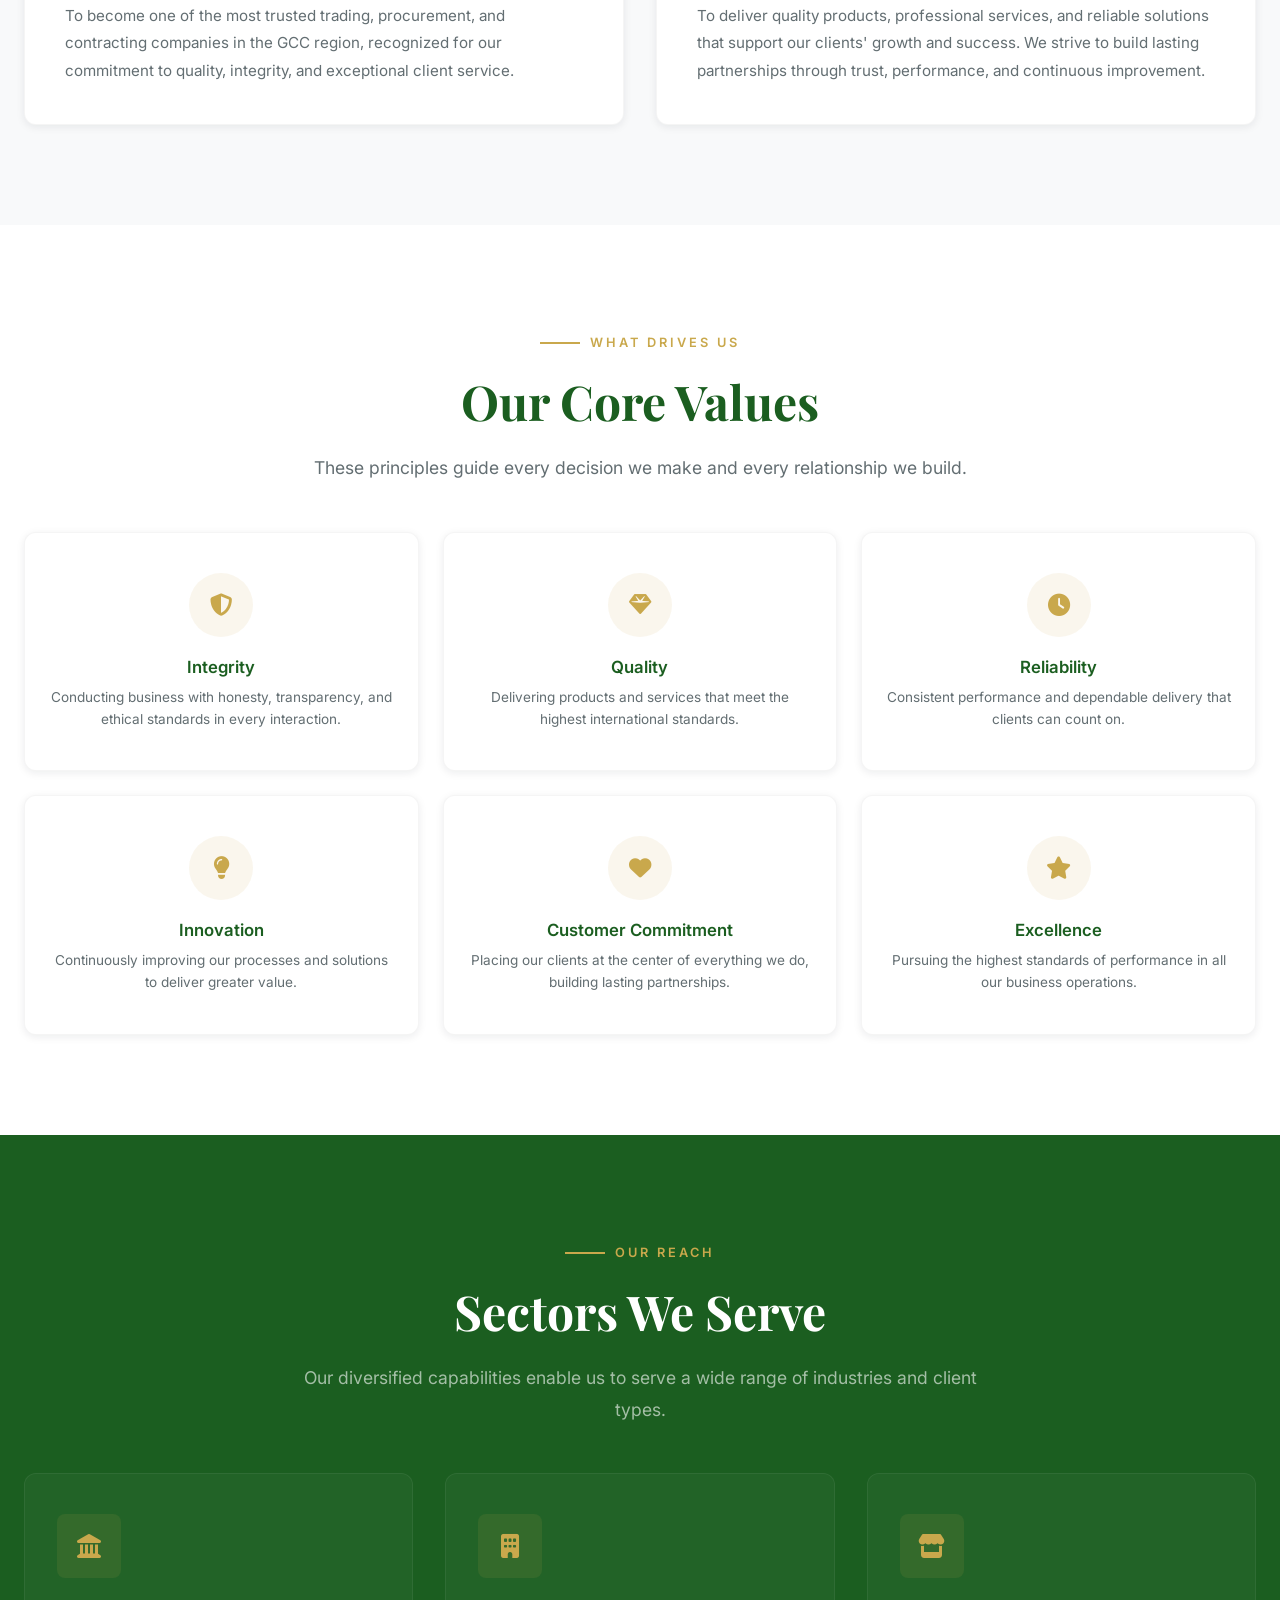
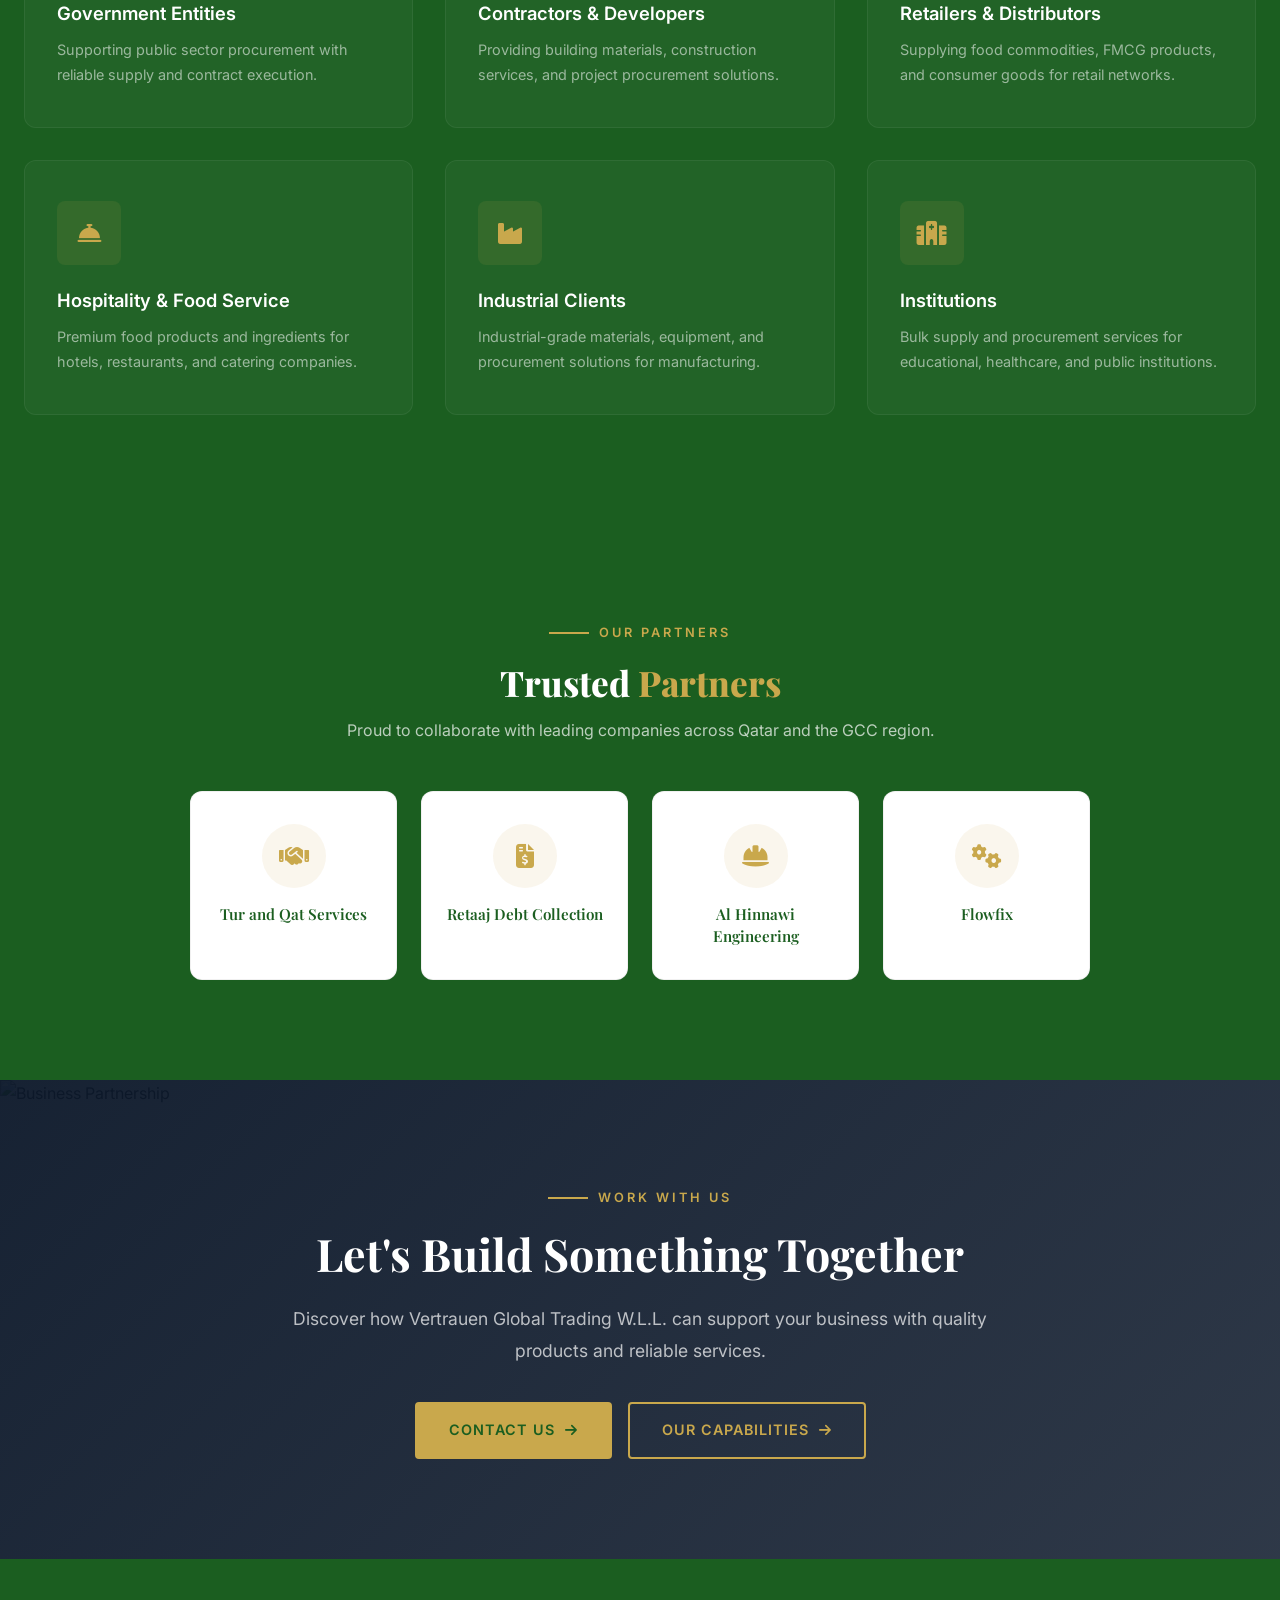
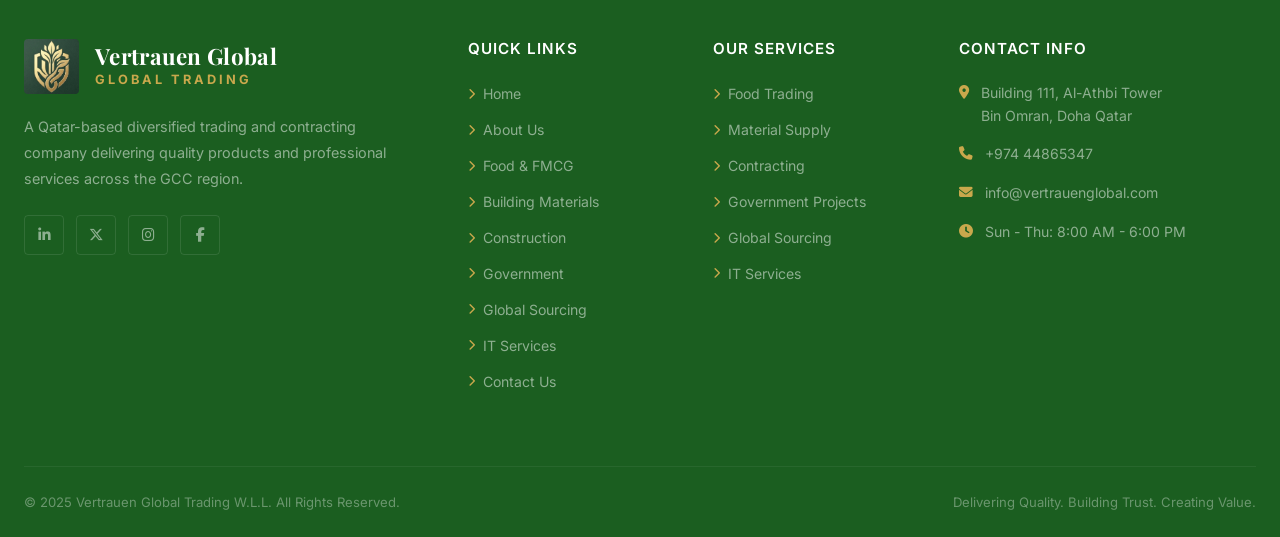
==== commit 135916ac: "Update branding: logo, phone, email, address, partners, OG tags" ====
--- a/about.html
+++ b/about.html
@@ -7,15 +7,22 @@
   <meta name="description" content="Learn about Vertrauen Global Trading W.L.L. - our vision, mission, core values, and commitment to delivering quality across Qatar and the GCC.">
   <link rel="stylesheet" href="css/style.css">
   <link rel="stylesheet" href="https://cdnjs.cloudflare.com/ajax/libs/font-awesome/6.5.1/css/all.min.css">
+  <meta property="og:title" content="About Us | Vertrauen Global Trading W.L.L.">
+  <meta property="og:description" content="Learn about Vertrauen Global Trading W.L.L. - our vision, mission, core values, and commitment to delivering quality across Qatar and the GCC.">
+  <meta property="og:type" content="website">
+  <meta property="og:site_name" content="Vertrauen Global Trading W.L.L.">
+  <meta property="og:url" content="https://vertrauenglobal.com/">
+  <meta property="og:image" content="https://vertrauenglobal.com/images/logo.png">
+  <meta name="twitter:card" content="summary_large_image">
 </head>
 <body>
 
   <div class="top-bar">
     <div class="container">
       <div class="top-bar-left">
-        <a href="mailto:info@vertrauentrading.com"><i class="fas fa-envelope"></i> info@vertrauentrading.com</a>
-        <a href="tel:+97400000000"><i class="fas fa-phone"></i> +974 0000 0000</a>
-        <span><i class="fas fa-map-marker-alt"></i> Doha, Qatar</span>
+        <a href="mailto:info@vertrauenglobal.com"><i class="fas fa-envelope"></i> info@vertrauenglobal.com</a>
+        <a href="tel:+97400000000"><i class="fas fa-phone"></i> +974 44865347</a>
+        <span><i class="fas fa-map-marker-alt"></i> Building 111, Al-Athbi Tower, Bin Omran, Doha Qatar</span>
       </div>
       <div class="top-bar-right">
         <a href="#" aria-label="LinkedIn"><i class="fab fa-linkedin-in"></i></a>
@@ -28,7 +35,7 @@
   <header class="header">
     <div class="container">
       <a href="index.html" class="logo">
-        <div class="logo-icon"><span>V</span></div>
+        <img src="images/logo.png" alt="Vertrauen Global" class="logo-img">
         <div class="logo-text">
           <span class="company-name">Vertrauen Global</span>
         </div>
@@ -188,6 +195,34 @@
     </div>
   </section>
 
+  <section class="section-padding bg-navy-light">
+    <div class="container">
+      <div class="section-header fade-in">
+        <span class="section-label">Our Partners</span>
+        <h2>Trusted <span class="text-gold">Partners</span></h2>
+        <p>Proud to collaborate with leading companies across Qatar and the GCC region.</p>
+      </div>
+      <div class="partners-grid">
+        <div class="partner-card fade-in">
+          <div class="partner-card-icon"><i class="fas fa-handshake"></i></div>
+          <h4>Tur and Qat Services</h4>
+        </div>
+        <div class="partner-card fade-in">
+          <div class="partner-card-icon"><i class="fas fa-file-invoice-dollar"></i></div>
+          <h4>Retaaj Debt Collection</h4>
+        </div>
+        <div class="partner-card fade-in">
+          <div class="partner-card-icon"><i class="fas fa-hard-hat"></i></div>
+          <h4>Al Hinnawi Engineering</h4>
+        </div>
+        <div class="partner-card fade-in">
+          <div class="partner-card-icon"><i class="fas fa-cogs"></i></div>
+          <h4>Flowfix</h4>
+        </div>
+      </div>
+    </div>
+  </section>
+
   <section class="cta-section">
     <div class="cta-bg">
       <img src="https://images.unsplash.com/photo-1497366216548-37526070297c?w=1920&q=80" alt="Business Partnership">
@@ -211,7 +246,7 @@
       <div class="footer-grid">
         <div class="footer-brand">
           <a href="index.html" class="logo">
-            <div class="logo-icon"><span>V</span></div>
+            <img src="images/logo.png" alt="Vertrauen Global" class="logo-img">
             <div class="logo-text">
               <span class="company-name">Vertrauen Global</span>
               <span class="company-tagline">Global Trading</span>
@@ -254,15 +289,15 @@
           <h4>Contact Info</h4>
           <div class="footer-contact-item">
             <i class="fas fa-map-marker-alt"></i>
-            <p>Doha, Qatar</p>
+            <p>Building 111, Al-Athbi Tower<br>Bin Omran, Doha Qatar</p>
           </div>
           <div class="footer-contact-item">
             <i class="fas fa-phone"></i>
-            <p>+974 0000 0000</p>
+            <p>+974 44865347</p>
           </div>
           <div class="footer-contact-item">
             <i class="fas fa-envelope"></i>
-            <p>info@vertrauentrading.com</p>
+            <p>info@vertrauenglobal.com</p>
           </div>
           <div class="footer-contact-item">
             <i class="fas fa-clock"></i>
--- a/css/style.css
+++ b/css/style.css
@@ -91,6 +91,74 @@
   background-color: var(--off-white);
 }
 
+.bg-navy-light {
+  background-color: #1b5e20;
+}
+
+.section-header {
+  text-align: center;
+  margin-bottom: 48px;
+}
+
+.section-header h2 {
+  font-size: 2.2rem;
+  font-weight: 800;
+  color: var(--white);
+  margin-bottom: 12px;
+}
+
+.section-header p {
+  font-size: 1rem;
+  color: rgba(255, 255, 255, 0.7);
+  max-width: 600px;
+  margin: 0 auto;
+  line-height: 1.6;
+}
+
+.partners-grid {
+  display: grid;
+  grid-template-columns: repeat(4, 1fr);
+  gap: 24px;
+  max-width: 900px;
+  margin: 0 auto;
+}
+
+.partner-card {
+  background: var(--white);
+  border-radius: var(--radius-lg);
+  padding: 32px 20px;
+  text-align: center;
+  border: 1px solid rgba(0, 0, 0, 0.06);
+  transition: var(--transition);
+  cursor: default;
+}
+
+.partner-card:hover {
+  transform: translateY(-4px);
+  box-shadow: var(--shadow-lg);
+  border-color: var(--gold);
+}
+
+.partner-card-icon {
+  width: 64px;
+  height: 64px;
+  background: rgba(201, 168, 76, 0.1);
+  border-radius: 50%;
+  display: flex;
+  align-items: center;
+  justify-content: center;
+  margin: 0 auto 16px;
+  font-size: 1.5rem;
+  color: var(--gold);
+}
+
+.partner-card h4 {
+  font-size: 0.95rem;
+  font-weight: 600;
+  color: var(--navy);
+  line-height: 1.4;
+}
+
 .text-gold {
   color: var(--gold);
 }
@@ -318,6 +386,13 @@
   font-size: 1.8rem;
   font-weight: 700;
   color: var(--gold);
+}
+
+.logo-img {
+  width: 55px;
+  height: 55px;
+  object-fit: contain;
+  border-radius: var(--radius-sm);
 }
 
 .logo-text {
